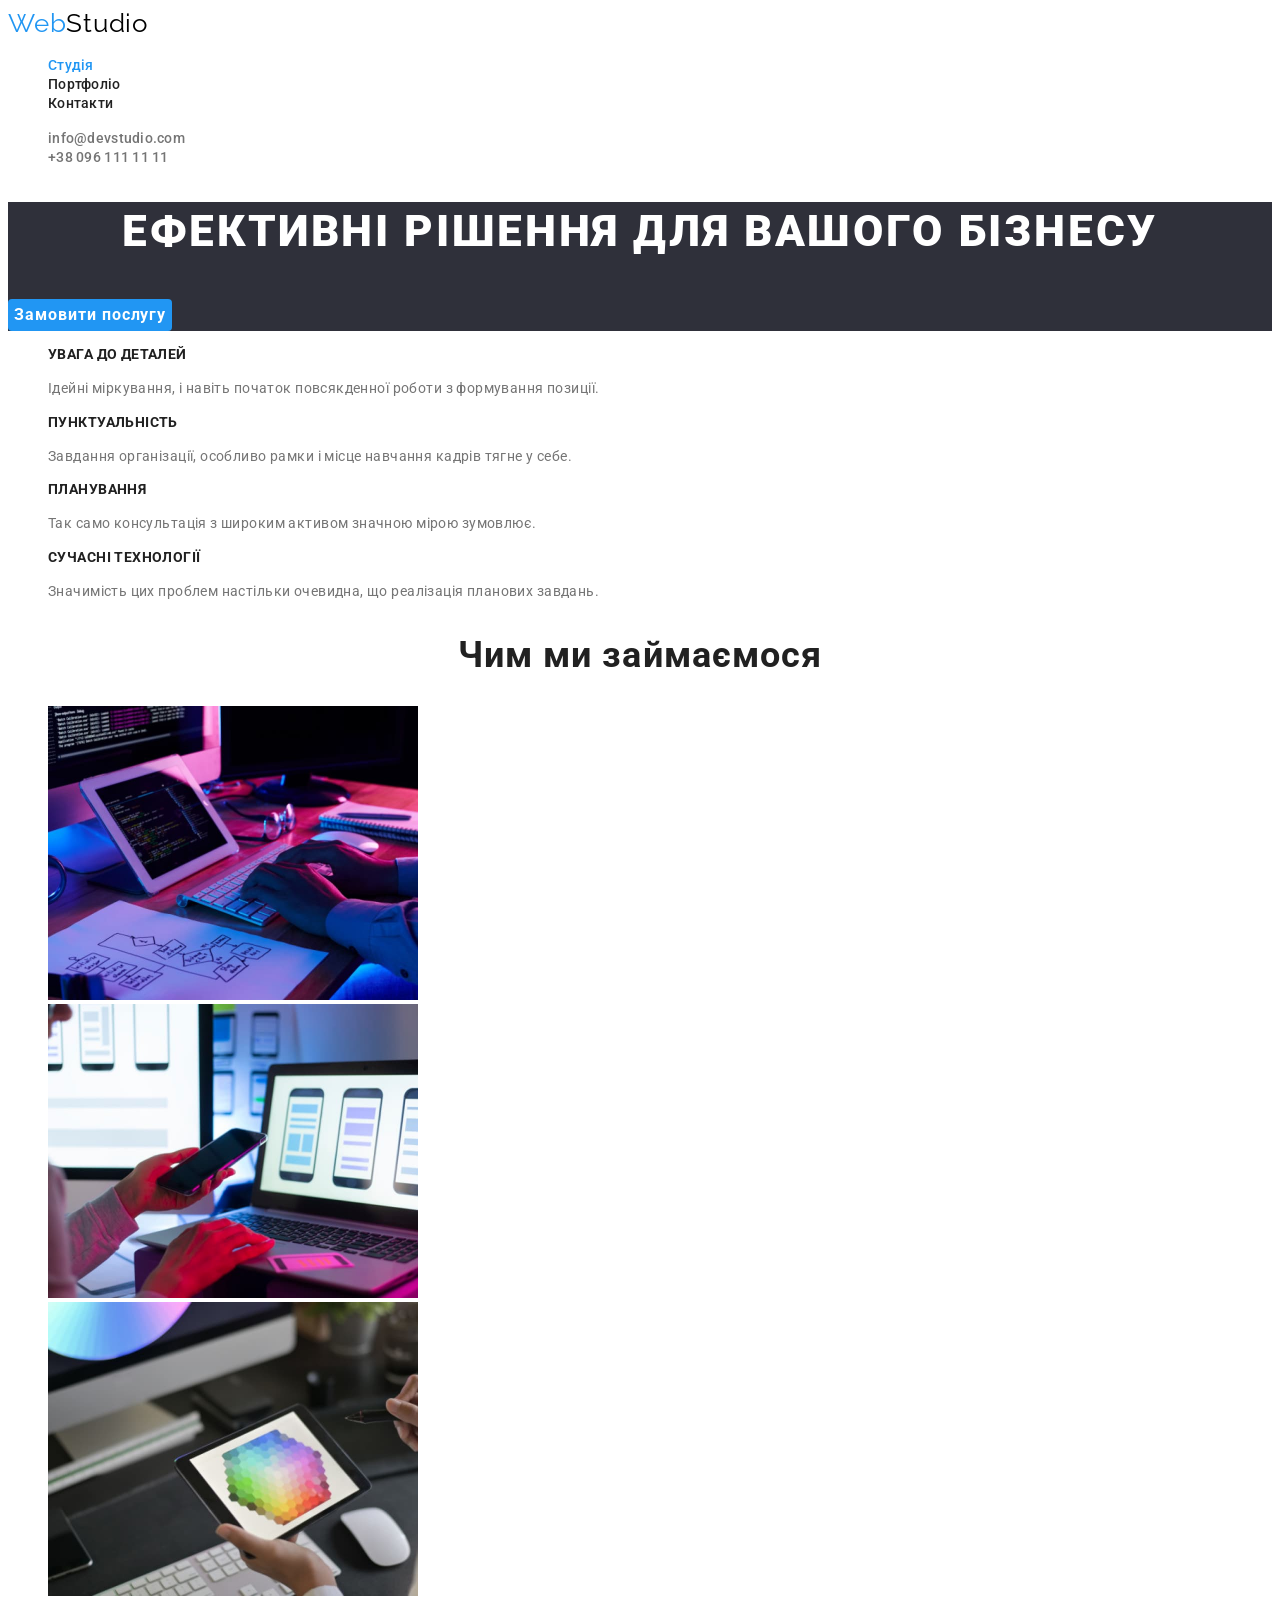
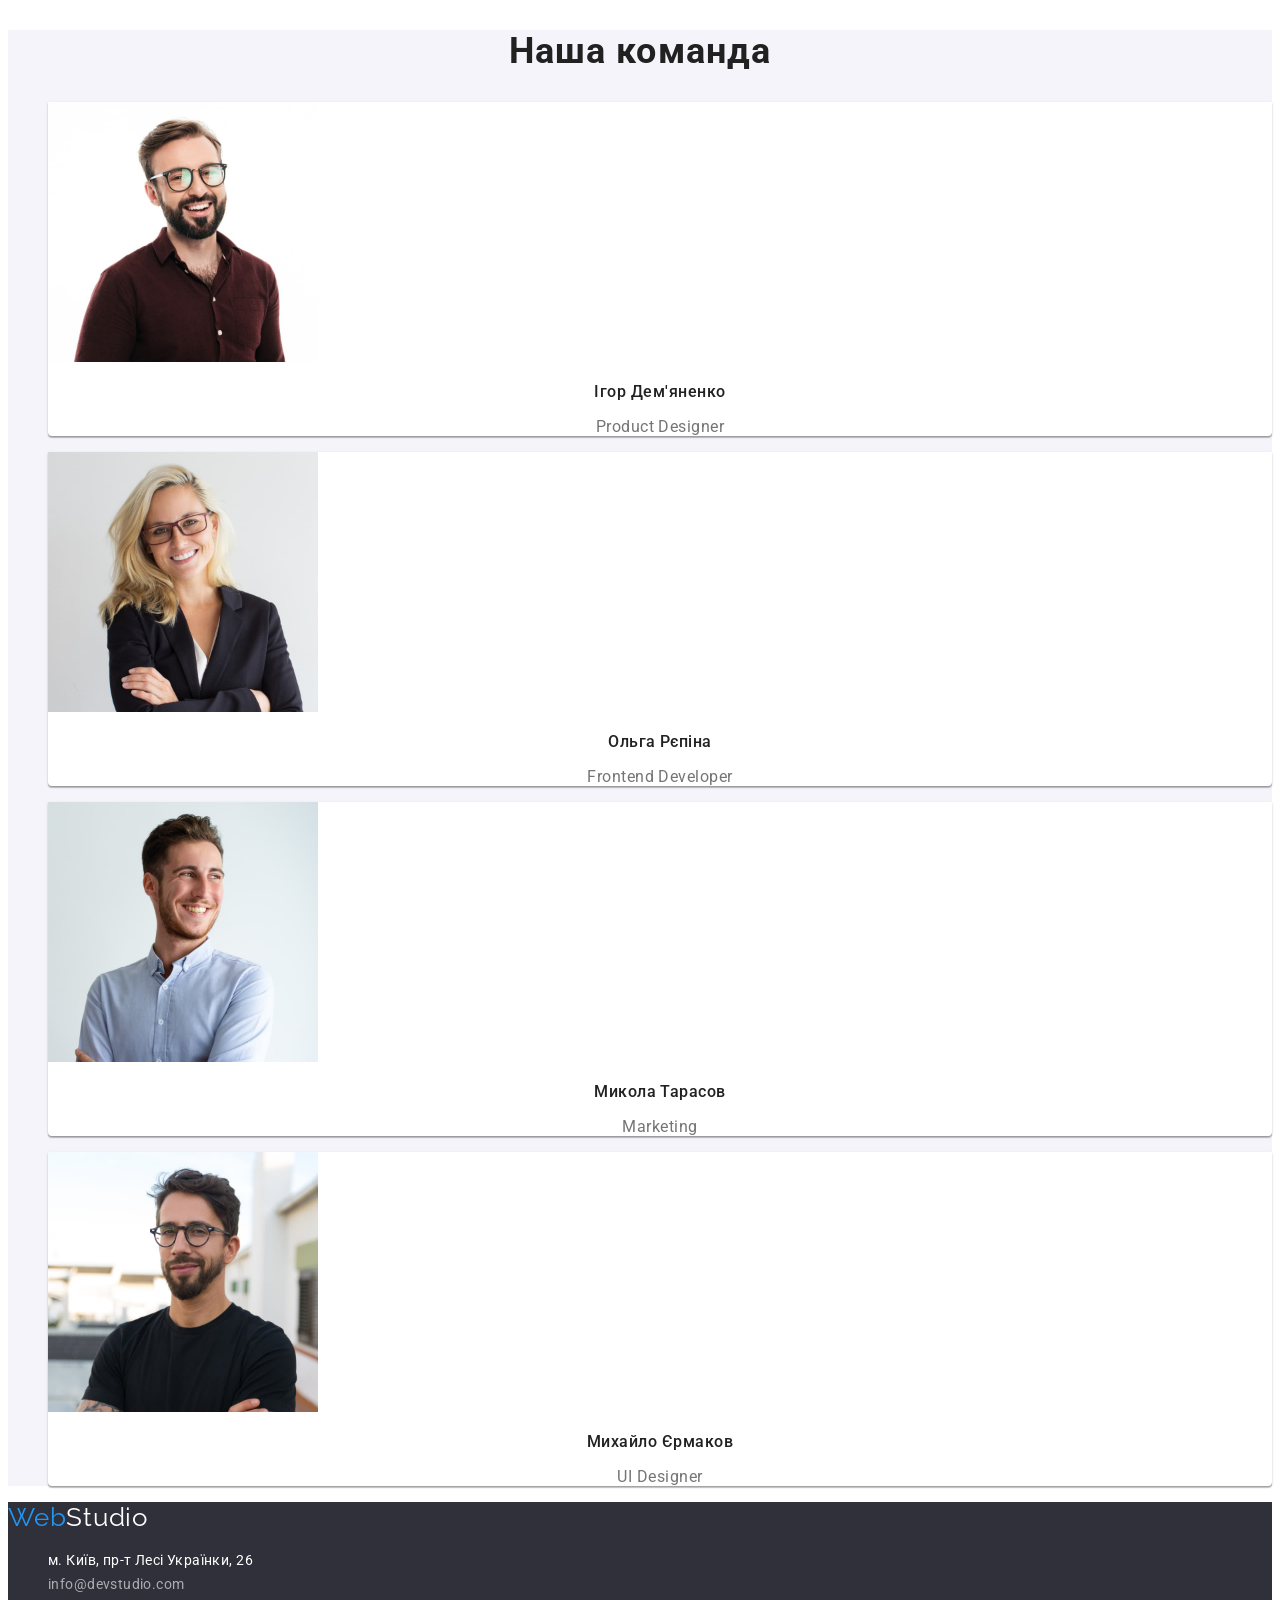
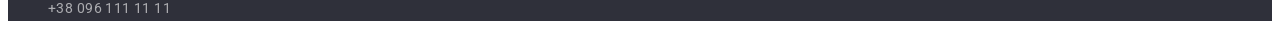
==== index.html @ 93dd028e "did homework #2" ====
<!DOCTYPE html>
<html lang="uk">
    
<head>
    <meta charset="UTF-8">
    <meta http-equiv="X-UA-Compatible" content="IE=edge">
    <meta name="viewport" content="width=device-width, initial-scale=1.0">
    <title>Домашнє завдання #2</title>
    <link href="https://fonts.googleapis.com/css2?family=Raleway:wght@700&family=Roboto:wght@400;500;700;900&display=swap" rel="stylesheet">
    <link rel="stylesheet" href="./css/styles.css">
</head>

<body>
    <header class="header">
        <nav>
            <a href="./index.html" class="logo"><span class="logo-part">Web</span>Studio</a>
            <ul class="site-nav list">
                <li><a href="./index.html" class="link current">Студія</a></li>
                <li><a href="./portfolio.html" class="link">Портфоліо</a></li>
                <li><a href="#" class="link">Контакти</a></li>
            </ul>
        </nav>
        <ul class="header-contacts list">
            <li><a href="mailto:info@devstudio.com" class="link">info@devstudio.com</a></li>
            <li><a href="tel:+380961111111" class="link">+38 096 111 11 11</a></li>
        </ul>
        
    </header>
    <main>
        <section class="hero">
            <h1 class="hero-title">Ефективні рішення для вашого бізнесу</h1>
            <button type="button" class="button">Замовити послугу</button>
        </section>

        <section class="section advantages-block">
            <h2 class="section-title visually-hidden">Наші переваги</h2>
            <ul class="list">
                <li>
                    <h3 class="title">Увага до деталей</h3>
                    <p class="text">Ідейні міркування, і навіть початок повсякденної роботи з формування позиції.</p>
                </li>
                <li>
                    <h3 class="title">Пунктуальність</h3>
                    <p class="text">Завдання організації, особливо рамки і місце навчання кадрів тягне у себе.</p>
                </li>
                <li>
                    <h3 class="title">Планування</h3>
                    <p class="text">Так само консультація з широким активом значною мірою зумовлює.</p>
                </li>
                <li>
                    <h3 class="title">Сучасні технології</h3>
                    <p class="text">Значимість цих проблем настільки очевидна, що реалізація планових завдань.</p>
                </li>
            </ul>
        </section>

        <section class="section work-examples">
            <h2 class="section-title">Чим ми займаємося</h2>
            <ul class="list">
                <li>
                <img src="./images/image1.jpg" alt="Програміст працює за своїм робочим столом" width="370">
                </li>
                <li>
                    <img src="./images/image2.jpg" alt="Дизайнер мобільних додатків розробляє мобільний інтерфейс" width="370">
                </li>
                <li>
                    <img src="./images/image3.jpg" alt="Веб дизайнер працює з палітрою кольорів" width="370">
                </li>
            </ul>
        </section>

        <section class="section team-block">
            <h2 class="section-title">Наша команда</h2>
            <ul class="list">
                <li class="block">
                    <img src="./images/image4.jpg" alt="Усміхнений чоловік в окулярах" width="270">
                    <h3 class="title">Ігор Дем'яненко</h3>
                    <p class="text" lang="en">Product Designer</p>
                </li>
                <li class="block">
                    <img src="./images/image5.jpg" alt="Усміхнена жінка в окулярах" width="270">
                    <h3 class="title">Ольга Рєпіна</h3>
                    <p class="text" lang="en">Frontend Developer</p>
                </li>
                <li class="block">
                    <img src="./images/image6.jpg" alt="Усміхнений чоловік" width="270">
                    <h3 class="title">Микола Тарасов</h3>
                    <p class="text" lang="en">Marketing</p>
                </li>
                <li class="block">
                    <img src="./images/image7.jpg" alt="Усміхнений чоловік в окулярах" width="270">
                    <h3 class="title">Михайло Єрмаков</h3>
                    <p class="text" lang="en">UI Designer</p>
                </li>
            </ul>
        </section>
    </main>
    <footer class="footer">
        <a href="./index.html" class="logo"><span class="logo-part">Web</span>Studio</a>
        <address>
            <ul class="footer-contacts list">
                <li><a href="https://goo.gl/maps/CPtrU1FHBa2aNyZL9" target="_blank" rel="noopener noreferrer nofollow" class="link location">м. Київ, пр-т Лесі Українки, 26</a></li>
                <li><a href="mailto:info@devstudio.com" class="link">info@devstudio.com</a></li>
                <li><a href="tel:+380961111111" class="link">+38 096 111 11 11</a></li>
            </ul>
        </address>
    </footer>
</body>
</html>
---- css/styles.css ----
/* 
font-family: 'Raleway', sans-serif;
font-family: 'Roboto', sans-serif;
*/


/* main section */

:root {
    --primary-txt-color: #757575;
    --secondary-txt-color: #212121;
    --tertiary-txt-color: #FFFFFF;
    --special-txt-color: rgba(255, 255, 255, 0.6);
    --accent-color: #2196F3;
    --logo-color: #000000;
    --primary-bkgd-color: #FFFFFF;
    --secondary-bkgd-color: #2F303A;
    --tertiary-bkgd-color: #F5F4FA;
}

body {
    color: var(--primary-txt-color);
    background-color: var(--primary-bkgd-color);
    font-family: 'Roboto', sans-serif;
}

.footer {
    background-color: #2F303A;
}

.list {
    list-style: none;
}

.visually-hidden {
    position: absolute;
    white-space: nowrap;
    width: 1px;
    height: 1px;
    overflow: hidden;
    border: 0;
    padding: 0;
    clip: rect(0 0 0 0);
    clip-path: inset(50%);
    margin: -1px;
}

/*
    В чем разница если я просто бы сделал так?

    .visually-hidden {
        display: none;
    } 
*/

/* index.html body */

.hero {
    background-color: var(--secondary-bkgd-color);
}

.hero-title {
    color: var(--tertiary-txt-color);
    font-weight: 900;
    font-size: 44px;
    line-height: 1.36;
    text-align: center;
    letter-spacing: 0.06em;
    text-transform: uppercase;
}

.hero .button {
    color: var(--tertiary-txt-color);
    background-color: var(--accent-color);
    border-color: var(--accent-color);
    font-weight: 700;
    font-size: 16px;
    line-height: 1.87;
    letter-spacing: 0.06em;
    text-align: center;
}

.section-title {
    color: var(--secondary-txt-color);
    font-weight: 700;
    font-size: 36px;
    line-height: 1.17;
    text-align: center;
    letter-spacing: 0.03em;

}

.advantages-block .title {
    color: var(--secondary-txt-color);
    font-weight: 700;
    font-size: 14px;
    line-height: 1.14;
    letter-spacing: 0.03em;
    text-transform: uppercase;
}

.advantages-block .text {
    font-size: 14px;
    line-height: 1.71;
    letter-spacing: 0.03em;
}

.team-block {
    background-color: var(--tertiary-bkgd-color);
}

.team-block .block {
    background-color: var(--primary-bkgd-color);
    box-shadow: 0px 1px 3px rgba(0, 0, 0, 0.12), 0px 1px 1px rgba(0, 0, 0, 0.14), 0px 2px 1px rgba(0, 0, 0, 0.2);
    border-radius: 0px 0px 4px 4px;
}

.team-block .title {
    color: var(--secondary-txt-color);
    font-weight: 500;
    font-size: 16px;
    line-height: 1.19;
    text-align: center;
    letter-spacing: 0.03em;
}

.team-block .text {
    font-size: 16px;
    line-height: 1.19;
    text-align: center;
    letter-spacing: 0.03em;
}

/* portfolio.html body */

.filter .button {
    font-weight: 500;
    font-size: 16px;
    line-height: 1.6;
    text-align: center;
    letter-spacing: 0.03em;
}

.portfolio .block {
    border: 1px solid #EEEEEE;
}

.projects-list .title {
    color: var(--secondary-txt-color);
    font-weight: 700;
    font-size: 18px;
    line-height: 2;
    letter-spacing: 0.06em;
}

.projects-list .text {
    font-size: 16px;
    line-height: 1.87;
    letter-spacing: 0.03em;
}

/* links */

.link {
    color: var(--secondary-txt-color);
    text-decoration: none;
}

.header .link {
    font-weight: 500;
    font-size: 14px;
    line-height: 1.14;
    letter-spacing: 0.02em;
}

.header-contacts .link {
    color: var(--primary-txt-color);
}

.footer-contacts .link {
    color: var(--special-txt-color);
    font-size: 14px;
    line-height: 1.71;
    letter-spacing: 0.03em;
    font-style: normal;
}

.link.location {
    color: var(--tertiary-txt-color);
}

.link:hover,
.link:focus,
.link.current {
    color: var(--accent-color);
}

/* logo */

.logo {
    font-family: 'Raleway', sans-serif;
    text-decoration: none;
    font-size: 26px;
    line-height: 1.19;
    letter-spacing: 0.03em;
}

.header .logo {
    color: var(--logo-color);
}

.footer .logo {
    color: var(--tertiary-txt-color);
}

.logo-part {
    color: var(--accent-color);
}

/* buttons */

.button {
    font-family: 'Roboto', sans-serif;
    color: var(--secondary-txt-color);
    background-color: var(--tertiary-bkgd-color);
    border-color: var(--tertiary-bkgd-color);
    border-style: none;
    cursor: pointer;
    border-radius: 4px;
}

.button:hover, 
.button:focus, 
.button.current {
    color: var(--tertiary-txt-color);
    background-color: var(--accent-color);
    border-color: var(--accent-color);
}
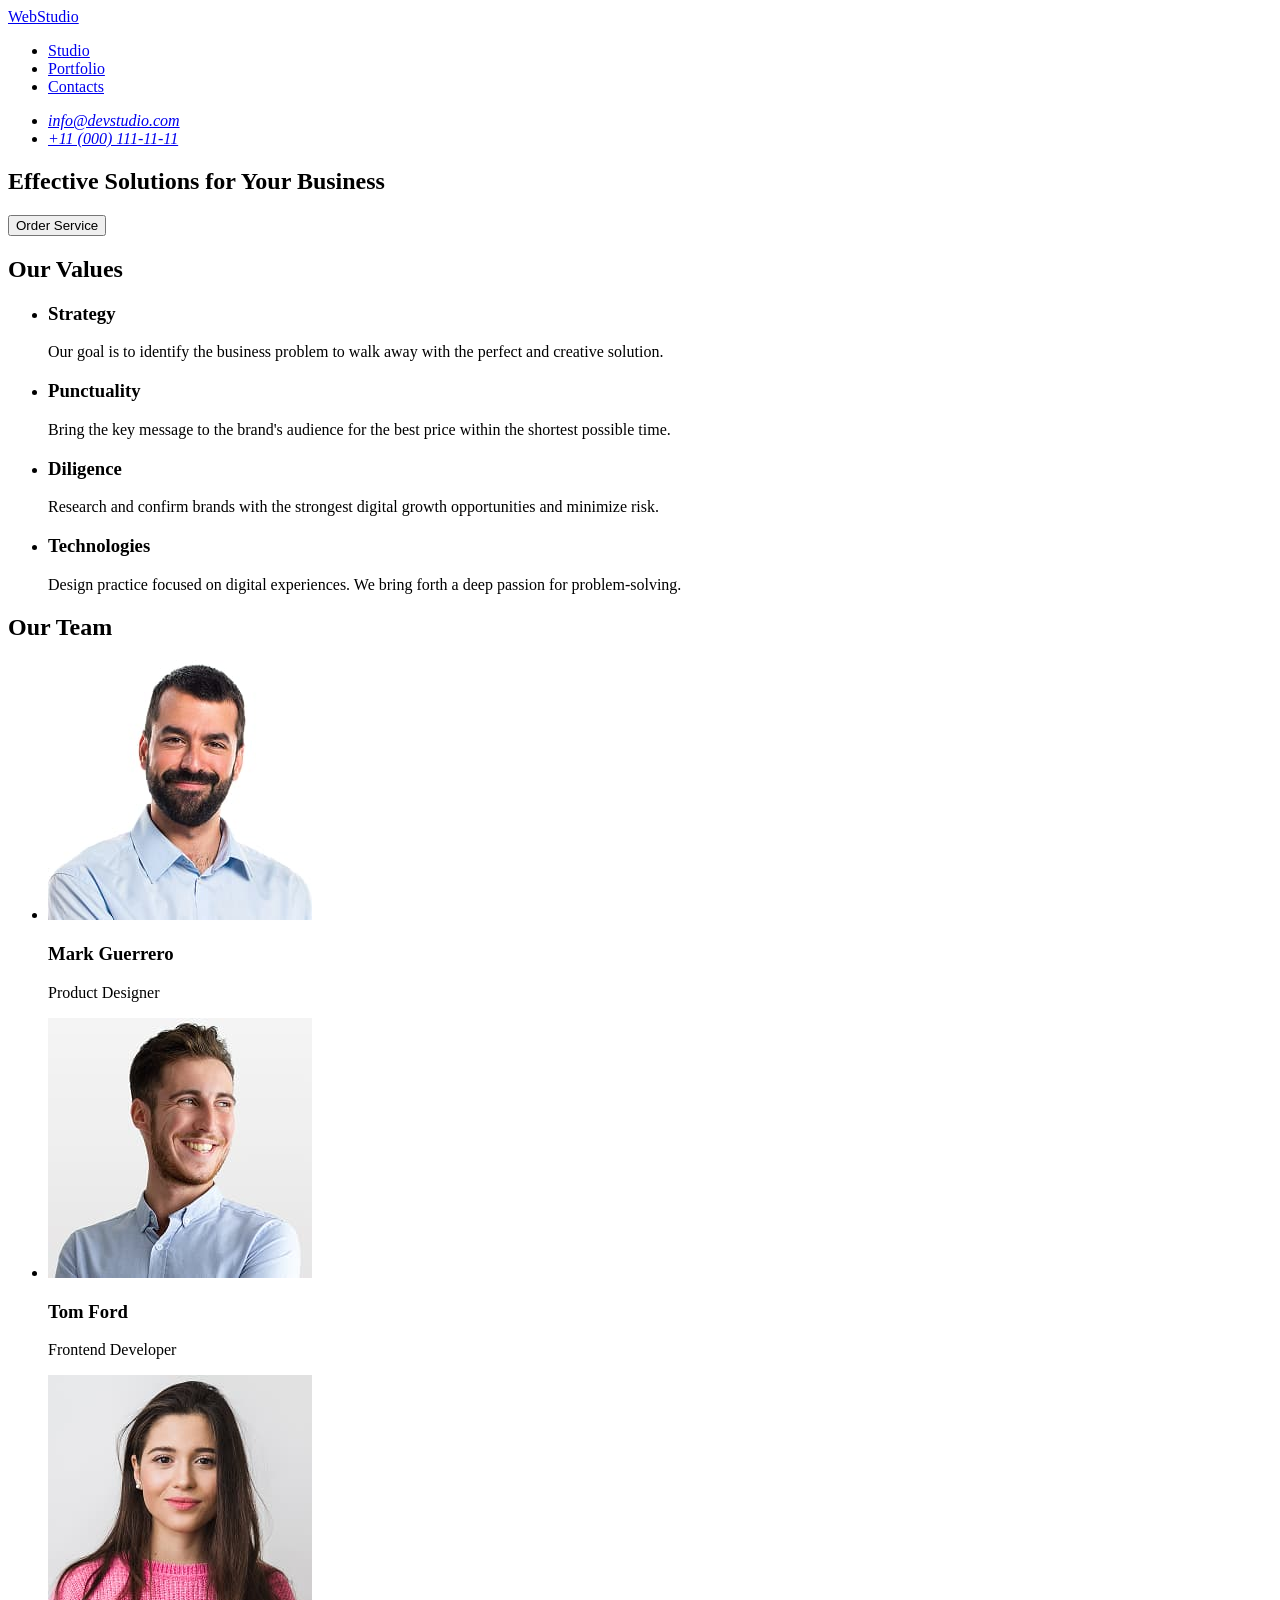
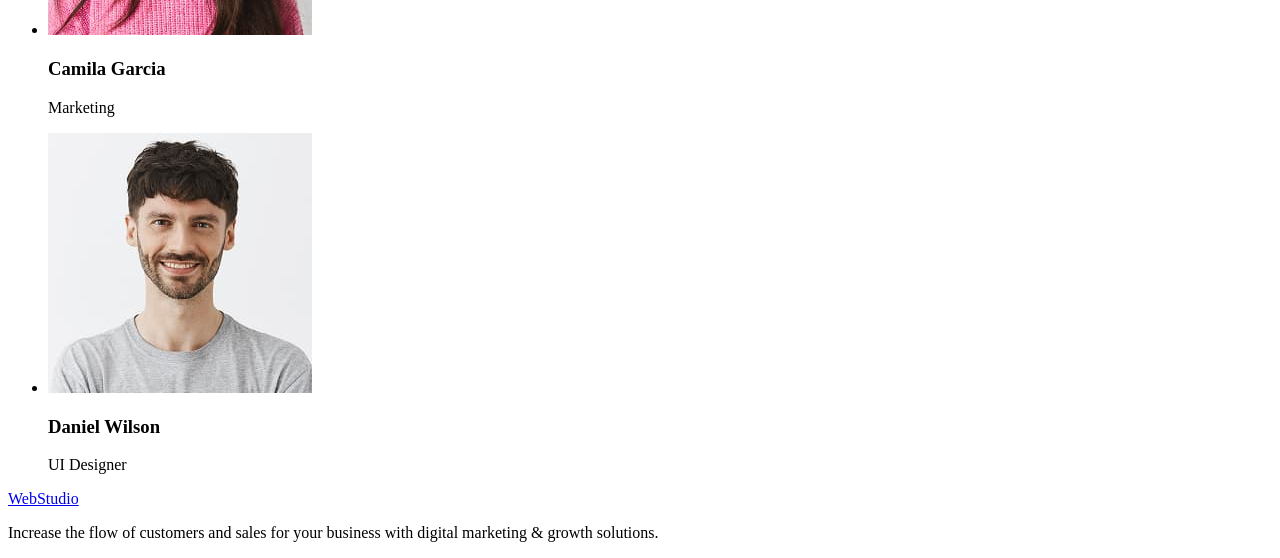
==== commit 6749a145: "clone hw-01" ====
--- a/index.html
+++ b/index.html
@@ -1,109 +1,93 @@
 <!DOCTYPE html>
-<html lang="uk">
-    
+<html lang="en">
 <head>
     <meta charset="UTF-8">
-    <meta http-equiv="X-UA-Compatible" content="IE=edge">
     <meta name="viewport" content="width=device-width, initial-scale=1.0">
-    <title>Домашнє завдання #2</title>
-    <link href="https://fonts.googleapis.com/css2?family=Raleway:wght@700&family=Roboto:wght@400;500;700;900&display=swap" rel="stylesheet">
-    <link rel="stylesheet" href="./css/styles.css">
+    <title>Homework #1</title>
 </head>
+<body>
 
-<body>
-    <header class="header">
+    <header>
         <nav>
-            <a href="./index.html" class="logo"><span class="logo-part">Web</span>Studio</a>
-            <ul class="site-nav list">
-                <li><a href="./index.html" class="link current">Студія</a></li>
-                <li><a href="./portfolio.html" class="link">Портфоліо</a></li>
-                <li><a href="#" class="link">Контакти</a></li>
+            <a href="./index.html">WebStudio</a>
+            <ul>
+                <li><a href="./index.html">Studio</a></li>
+                <li><a href="#">Portfolio</a></li>
+                <li><a href="#">Contacts</a></li>
             </ul>
         </nav>
-        <ul class="header-contacts list">
-            <li><a href="mailto:info@devstudio.com" class="link">info@devstudio.com</a></li>
-            <li><a href="tel:+380961111111" class="link">+38 096 111 11 11</a></li>
-        </ul>
-        
+        <address>
+            <ul>
+                <li><a href="mailto:info@devstudio.com">info@devstudio.com</a></li>
+                <li><a href="tel:+110001111111">+11 (000) 111-11-11</a></li>
+            </ul>
+        </address>
     </header>
+
+
     <main>
-        <section class="hero">
-            <h1 class="hero-title">Ефективні рішення для вашого бізнесу</h1>
-            <button type="button" class="button">Замовити послугу</button>
+
+        <section>
+            <h1>Effective Solutions for Your Business</h1>
+            <button type="button">Order Service</button>
         </section>
 
-        <section class="section advantages-block">
-            <h2 class="section-title visually-hidden">Наші переваги</h2>
-            <ul class="list">
+        <section>
+            <!-- will be hidden later -->
+            <h2>Our Values</h2>
+            <ul>
                 <li>
-                    <h3 class="title">Увага до деталей</h3>
-                    <p class="text">Ідейні міркування, і навіть початок повсякденної роботи з формування позиції.</p>
+                    <h3>Strategy</h3>
+                    <p>Our goal is to identify the business problem to walk away with the perfect and creative solution.</p>
                 </li>
                 <li>
-                    <h3 class="title">Пунктуальність</h3>
-                    <p class="text">Завдання організації, особливо рамки і місце навчання кадрів тягне у себе.</p>
+                    <h3>Punctuality</h3>
+                    <p>Bring the key message to the brand's audience for the best price within the shortest possible time.</p>
                 </li>
                 <li>
-                    <h3 class="title">Планування</h3>
-                    <p class="text">Так само консультація з широким активом значною мірою зумовлює.</p>
+                    <h3>Diligence</h3>
+                    <p>Research and confirm brands with the strongest digital growth opportunities and minimize risk.</p>
                 </li>
                 <li>
-                    <h3 class="title">Сучасні технології</h3>
-                    <p class="text">Значимість цих проблем настільки очевидна, що реалізація планових завдань.</p>
+                    <h3>Technologies</h3>
+                    <p>Design practice focused on digital experiences. We bring forth a deep passion for problem-solving.</p>
                 </li>
             </ul>
         </section>
 
-        <section class="section work-examples">
-            <h2 class="section-title">Чим ми займаємося</h2>
-            <ul class="list">
+        <section>
+            <h2>Our Team</h2>
+            <ul>
                 <li>
-                <img src="./images/image1.jpg" alt="Програміст працює за своїм робочим столом" width="370">
+                    <img src="./images/mark-guerrero.jpg" alt="Mark Guerrero, Product Designer of the team" width="264">
+                    <h3>Mark Guerrero</h3>
+                    <p>Product Designer</p>
                 </li>
                 <li>
-                    <img src="./images/image2.jpg" alt="Дизайнер мобільних додатків розробляє мобільний інтерфейс" width="370">
+                    <img src="./images/tom-ford.jpg" alt="Tom Ford, Frontend Developer, smiling" width="264">
+                    <h3>Tom Ford</h3>
+                    <p>Frontend Developer</p>
                 </li>
                 <li>
-                    <img src="./images/image3.jpg" alt="Веб дизайнер працює з палітрою кольорів" width="370">
+                    <img src="./images/camila-garcia.jpg" alt="Camila Garcia, Marketing Specialist, wearing a pink sweater" width="264">
+                    <h3>Camila Garcia</h3>
+                    <p>Marketing</p>
+                </li>
+                <li>
+                    <img src="./images/daniel-wilson.jpg" alt="Daniel Wilson, UI Designer, with short hair and a beard" width="264">
+                    <h3>Daniel Wilson</h3>
+                    <p>UI Designer</p>
                 </li>
             </ul>
         </section>
 
-        <section class="section team-block">
-            <h2 class="section-title">Наша команда</h2>
-            <ul class="list">
-                <li class="block">
-                    <img src="./images/image4.jpg" alt="Усміхнений чоловік в окулярах" width="270">
-                    <h3 class="title">Ігор Дем'яненко</h3>
-                    <p class="text" lang="en">Product Designer</p>
-                </li>
-                <li class="block">
-                    <img src="./images/image5.jpg" alt="Усміхнена жінка в окулярах" width="270">
-                    <h3 class="title">Ольга Рєпіна</h3>
-                    <p class="text" lang="en">Frontend Developer</p>
-                </li>
-                <li class="block">
-                    <img src="./images/image6.jpg" alt="Усміхнений чоловік" width="270">
-                    <h3 class="title">Микола Тарасов</h3>
-                    <p class="text" lang="en">Marketing</p>
-                </li>
-                <li class="block">
-                    <img src="./images/image7.jpg" alt="Усміхнений чоловік в окулярах" width="270">
-                    <h3 class="title">Михайло Єрмаков</h3>
-                    <p class="text" lang="en">UI Designer</p>
-                </li>
-            </ul>
-        </section>
     </main>
-    <footer class="footer">
-        <a href="./index.html" class="logo"><span class="logo-part">Web</span>Studio</a>
-        <address>
-            <ul class="footer-contacts list">
-                <li><a href="https://goo.gl/maps/CPtrU1FHBa2aNyZL9" target="_blank" rel="noopener noreferrer nofollow" class="link location">м. Київ, пр-т Лесі Українки, 26</a></li>
-                <li><a href="mailto:info@devstudio.com" class="link">info@devstudio.com</a></li>
-                <li><a href="tel:+380961111111" class="link">+38 096 111 11 11</a></li>
-            </ul>
-        </address>
+
+
+    <footer>
+        <a href="./index.html">WebStudio</a>
+        <p>Increase the flow of customers and sales for your business with digital marketing & growth solutions.</p>
     </footer>
+
 </body>
 </html>
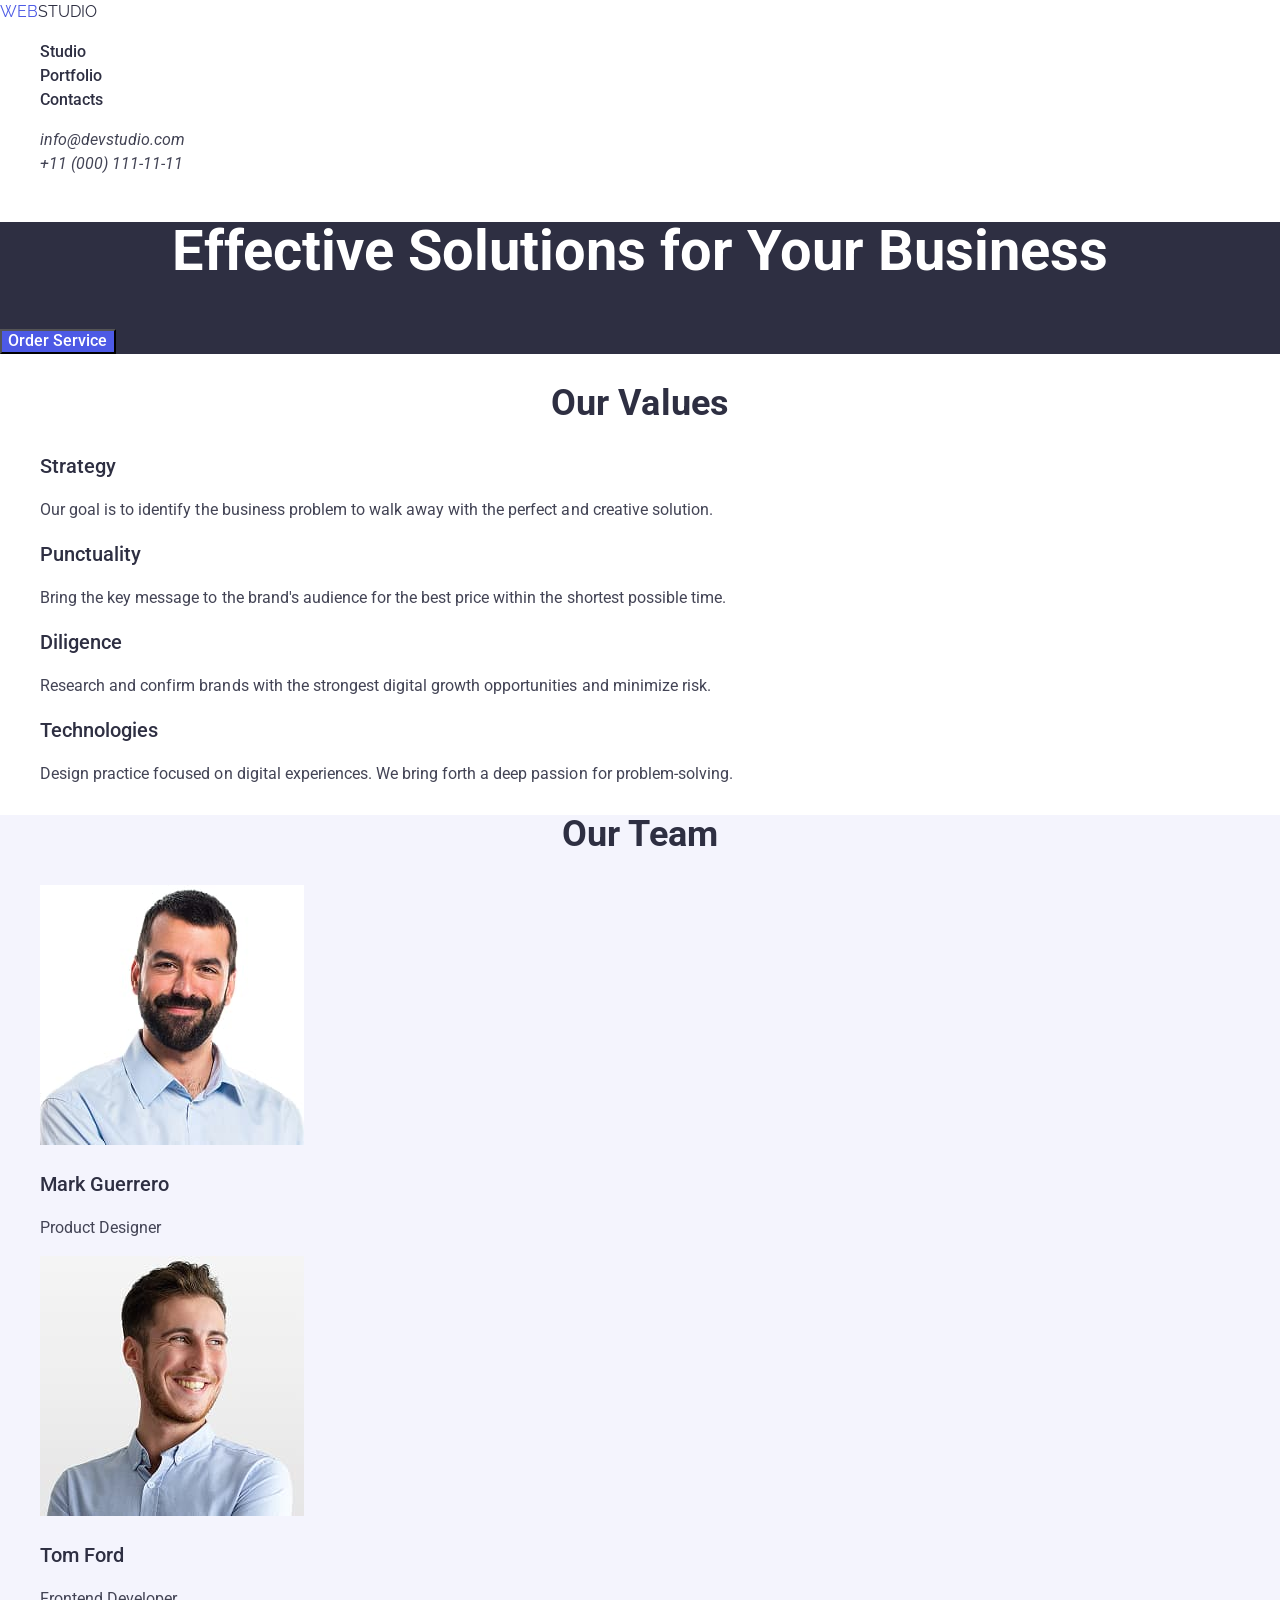
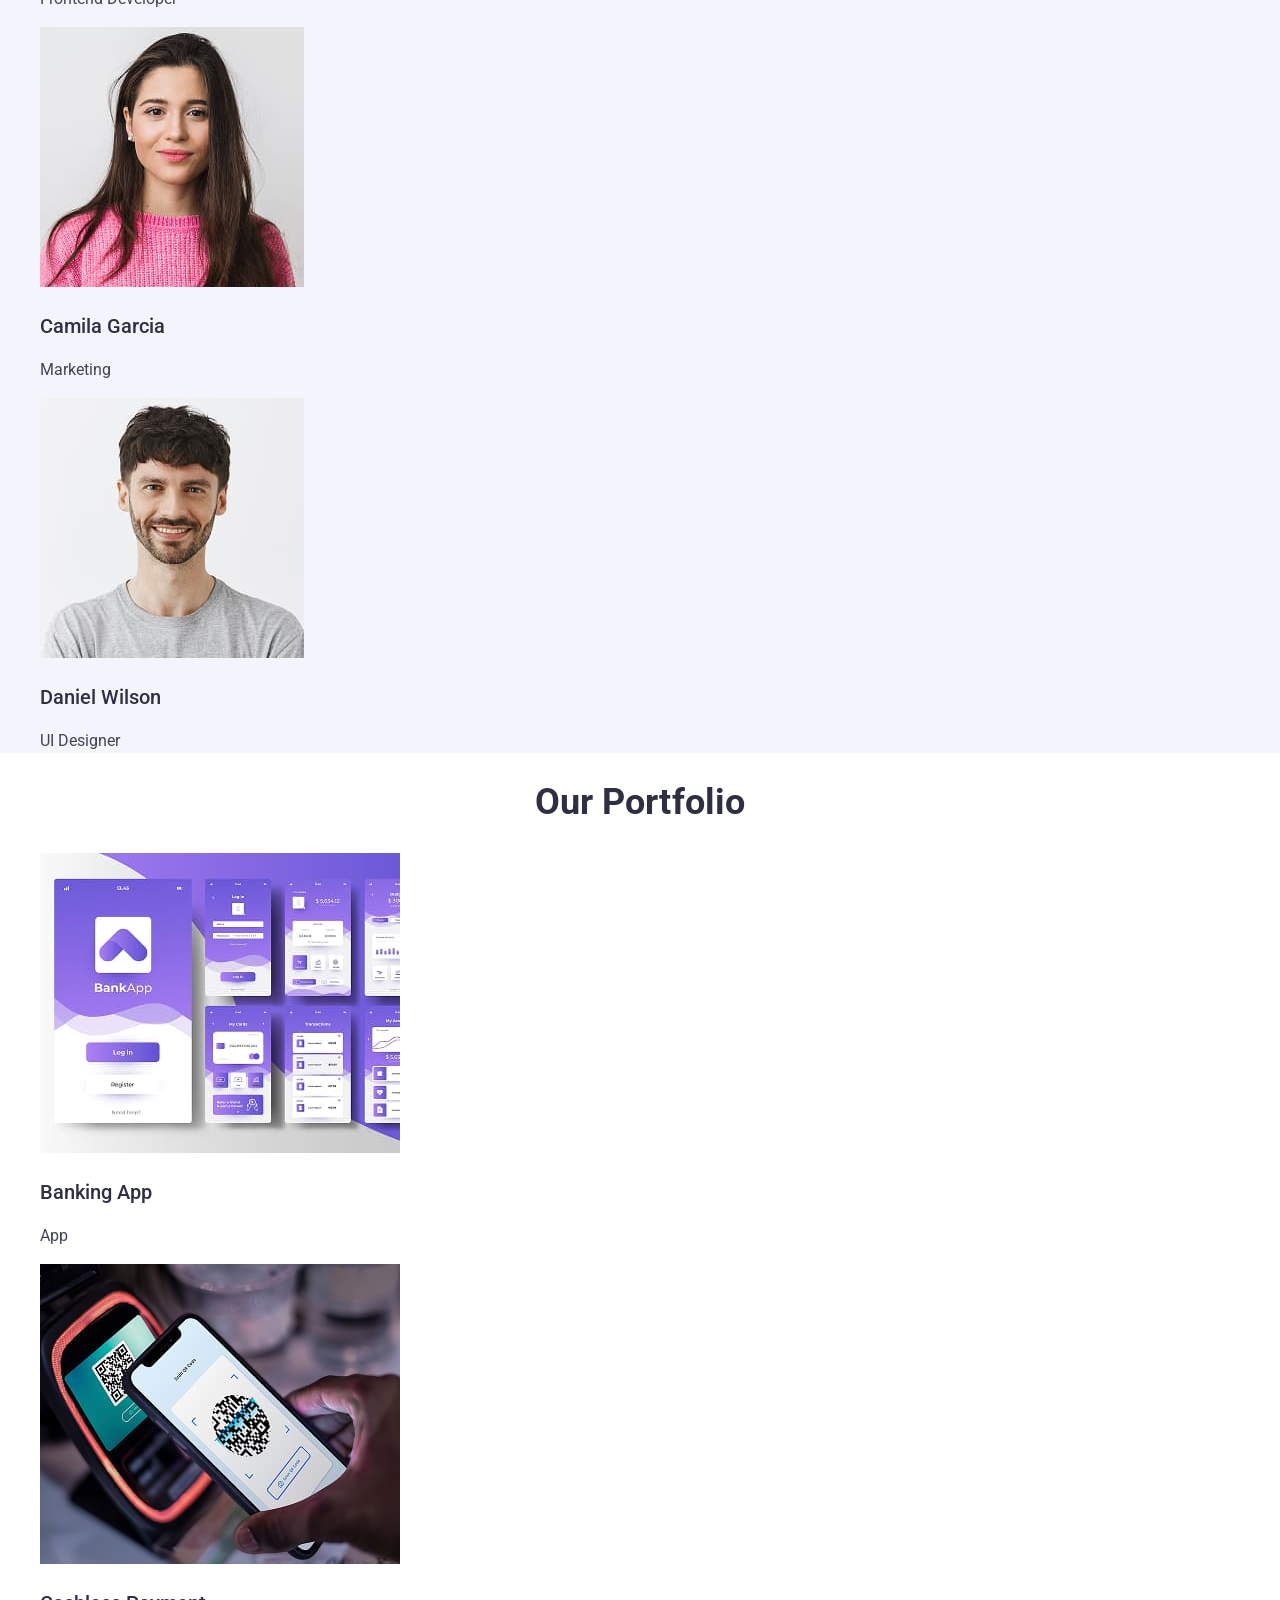
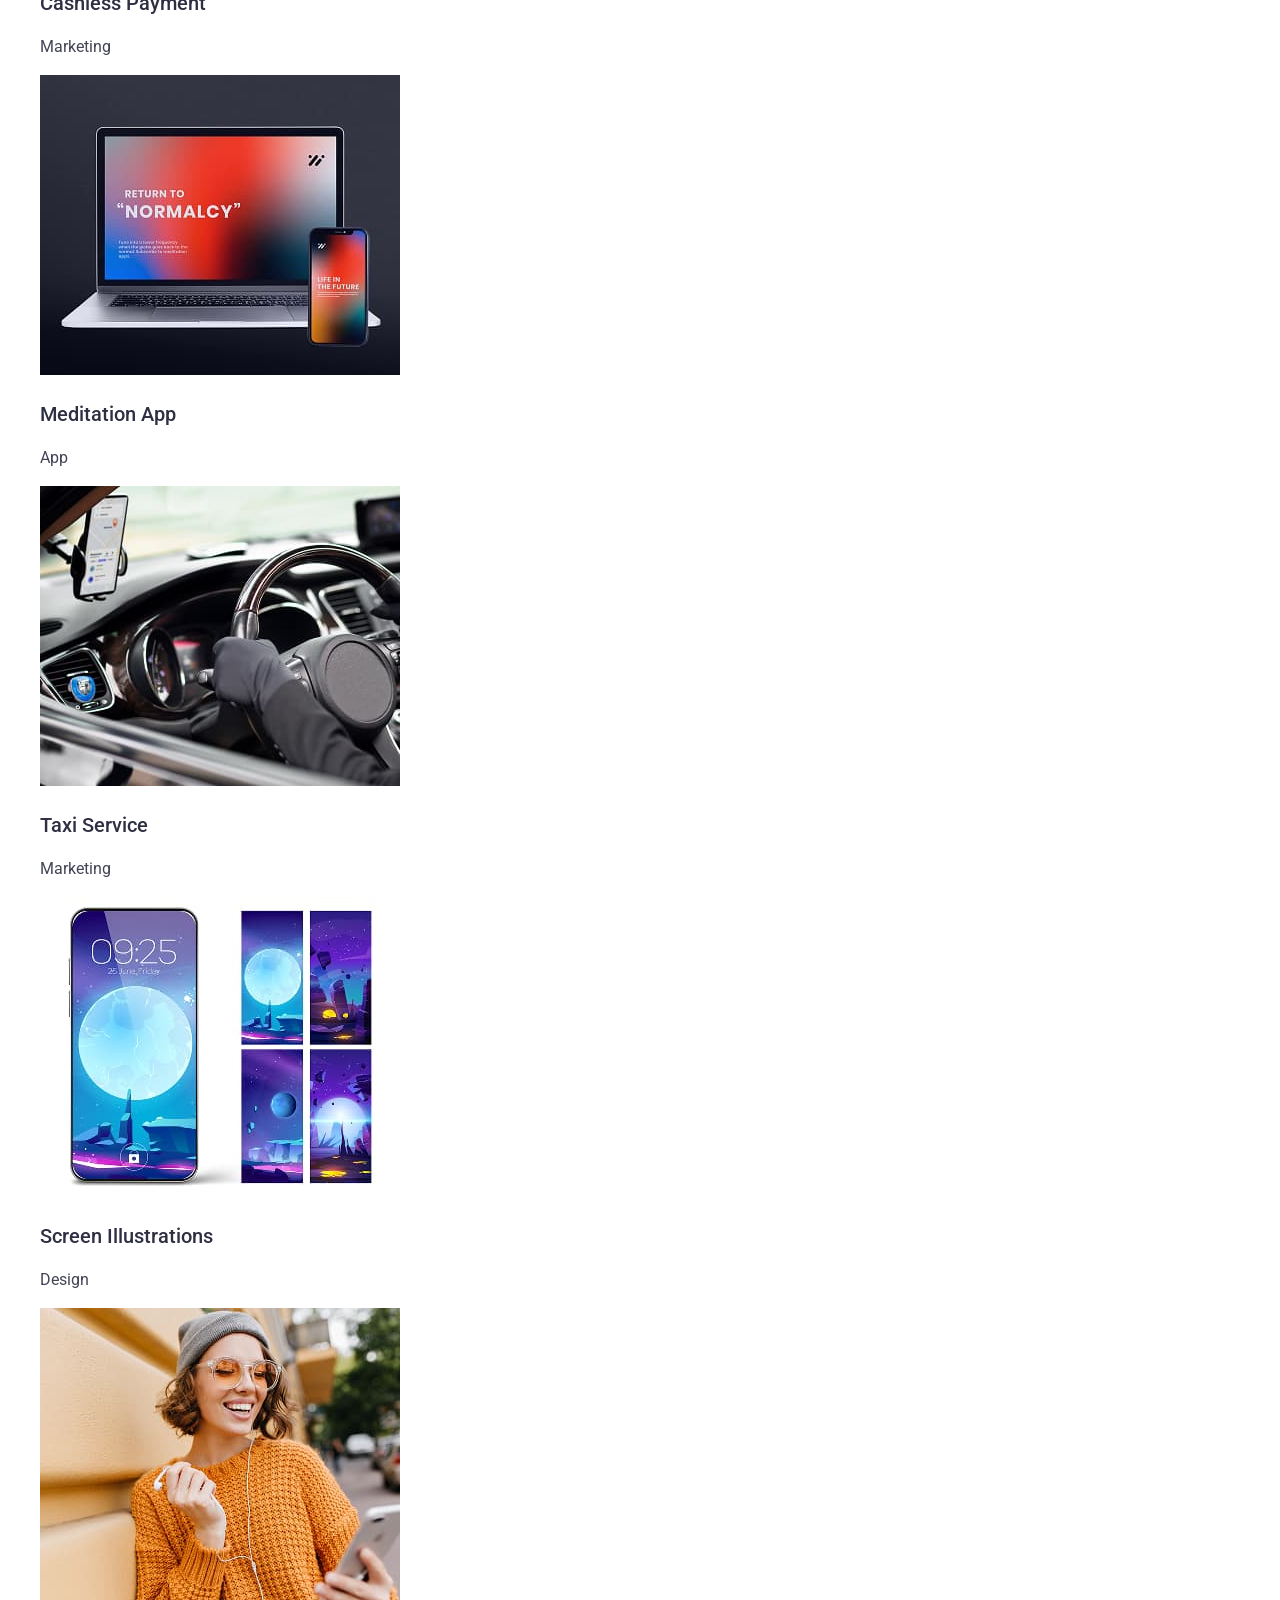
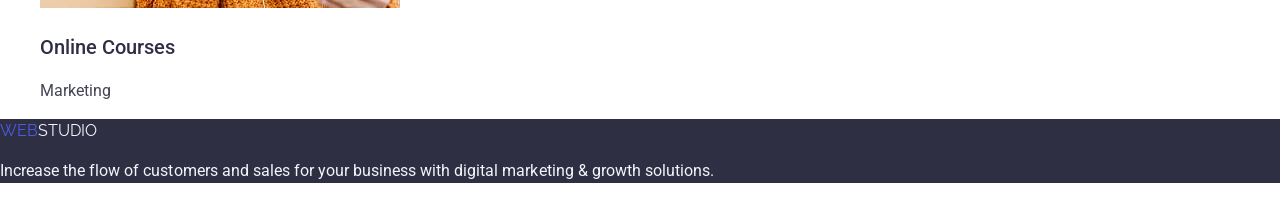
==== commit 90f0fda1: "hw-02" ====
--- a/index.html
+++ b/index.html
@@ -3,21 +3,26 @@
 <head>
     <meta charset="UTF-8">
     <meta name="viewport" content="width=device-width, initial-scale=1.0">
+    <link rel="preconnect" href="https://fonts.googleapis.com">
+    <link rel="preconnect" href="https://fonts.gstatic.com" crossorigin>
+    <link href="https://fonts.googleapis.com/css2?family=Raleway:wght@700&family=Roboto:wght@100..900&display=swap" rel="stylesheet">
+    <link rel="stylesheet" href="https://cdnjs.cloudflare.com/ajax/libs/modern-normalize/1.1.0/modern-normalize.min.css">
+    <link rel="stylesheet" href="./css/styles.css">
     <title>Homework #1</title>
 </head>
 <body>
 
-    <header>
-        <nav>
-            <a href="./index.html">WebStudio</a>
-            <ul>
+    <header class="header">
+        <nav class="header-nav">
+            <a href="./index.html" class="logo"><span class="logo-span">Web</span>Studio</a>
+            <ul class="list">
                 <li><a href="./index.html">Studio</a></li>
                 <li><a href="#">Portfolio</a></li>
                 <li><a href="#">Contacts</a></li>
             </ul>
         </nav>
-        <address>
-            <ul>
+        <address class="header-address">
+            <ul class="list">
                 <li><a href="mailto:info@devstudio.com">info@devstudio.com</a></li>
                 <li><a href="tel:+110001111111">+11 (000) 111-11-11</a></li>
             </ul>
@@ -27,56 +32,92 @@
 
     <main>
 
-        <section>
-            <h1>Effective Solutions for Your Business</h1>
-            <button type="button">Order Service</button>
+        <section class="order-section">
+            <h1 class="main-title">Effective Solutions for Your Business</h1>
+            <button type="button" class="button">Order Service</button>
         </section>
 
-        <section>
+        <section class="values-section">
             <!-- will be hidden later -->
-            <h2>Our Values</h2>
+            <h2 class="section-title">Our Values</h2>
             <ul>
                 <li>
-                    <h3>Strategy</h3>
+                    <h3 class="sub-title">Strategy</h3>
                     <p>Our goal is to identify the business problem to walk away with the perfect and creative solution.</p>
                 </li>
                 <li>
-                    <h3>Punctuality</h3>
+                    <h3 class="sub-title">Punctuality</h3>
                     <p>Bring the key message to the brand's audience for the best price within the shortest possible time.</p>
                 </li>
                 <li>
-                    <h3>Diligence</h3>
+                    <h3 class="sub-title">Diligence</h3>
                     <p>Research and confirm brands with the strongest digital growth opportunities and minimize risk.</p>
                 </li>
                 <li>
-                    <h3>Technologies</h3>
+                    <h3 class="sub-title">Technologies</h3>
                     <p>Design practice focused on digital experiences. We bring forth a deep passion for problem-solving.</p>
                 </li>
             </ul>
         </section>
 
-        <section>
-            <h2>Our Team</h2>
+        <section class="team-section">
+            <h2 class="section-title">Our Team</h2>
             <ul>
                 <li>
                     <img src="./images/mark-guerrero.jpg" alt="Mark Guerrero, Product Designer of the team" width="264">
-                    <h3>Mark Guerrero</h3>
+                    <h3 class="sub-title">Mark Guerrero</h3>
                     <p>Product Designer</p>
                 </li>
                 <li>
                     <img src="./images/tom-ford.jpg" alt="Tom Ford, Frontend Developer, smiling" width="264">
-                    <h3>Tom Ford</h3>
+                    <h3 class="sub-title">Tom Ford</h3>
                     <p>Frontend Developer</p>
                 </li>
                 <li>
                     <img src="./images/camila-garcia.jpg" alt="Camila Garcia, Marketing Specialist, wearing a pink sweater" width="264">
-                    <h3>Camila Garcia</h3>
+                    <h3 class="sub-title">Camila Garcia</h3>
                     <p>Marketing</p>
                 </li>
                 <li>
                     <img src="./images/daniel-wilson.jpg" alt="Daniel Wilson, UI Designer, with short hair and a beard" width="264">
-                    <h3>Daniel Wilson</h3>
+                    <h3 class="sub-title">Daniel Wilson</h3>
                     <p>UI Designer</p>
+                </li>
+            </ul>
+        </section>
+
+        <section class="portfolio-section">
+            <h2 class="section-title">Our Portfolio</h2>
+            <ul>
+                <li>
+                    <img src="./images/banking-app.jpg" alt="Mobile banking app interface in purple tones" width="360">
+                    <h3 class="sub-title">Banking App</h3>
+                    <p>App</p>
+                </li>
+                <li>
+                    <img src="./images/cashless-payment.jpg" alt="Person making a payment using a QR code on a smartphone" width="360">
+                    <h3 class="sub-title">Cashless Payment</h3>
+                    <p>Marketing</p>
+                </li>
+                <li>
+                    <img src="./images/meditation-app.jpg" alt="Laptop and smartphone displaying a meditation app screen" width="360">
+                    <h3 class="sub-title">Meditation App</h3>
+                    <p>App</p>
+                </li>
+                <li>
+                    <img src="./images/taxi-service.jpg" alt="Gloved hand holding a car steering wheel with navigation on" width="360">
+                    <h3 class="sub-title">Taxi Service</h3>
+                    <p>Marketing</p>
+                </li>
+                <li>
+                    <img src="./images/screen-illustrations.jpg" alt="Futuristic moon-themed illustration on a smartphone screen" width="360">
+                    <h3 class="sub-title">Screen Illustrations</h3>
+                    <p>Design</p>
+                </li>
+                <li>
+                    <img src="./images/online-courses.jpg" alt="Smiling woman in glasses and a beanie listening to an online course outdoors" width="360">
+                    <h3 class="sub-title">Online Courses</h3>
+                    <p>Marketing</p>
                 </li>
             </ul>
         </section>
@@ -84,8 +125,8 @@
     </main>
 
 
-    <footer>
-        <a href="./index.html">WebStudio</a>
+    <footer class="footer">
+        <a href="./index.html" class="logo"><span class="logo-span">Web</span>Studio</a>
         <p>Increase the flow of customers and sales for your business with digital marketing & growth solutions.</p>
     </footer>
 
--- a/css/styles.css
+++ b/css/styles.css
@@ -0,0 +1,101 @@
+:root {
+    --primaryBrandColor: #4D5AE5;
+    --pressedStateColor: #404BBF;
+    --darkColor: #2E2F42;
+    --successColor: #31D0AA;
+    --textColor: #434455;
+    --subtleTextColor: #8E8F99;
+    --accentColor: #E7E9FC;
+    --lightColor: #F4F4FD;
+    --modalOverlayColor: #2E2F4266;
+    --heroBackgroundColor: #2E2F42B2;
+    --whiteBackgroundColor: #FFFFFF;
+    --modalBackgroundColor: #FCFCFC;
+}
+
+body {
+    font-family: "Roboto", sans-serif;
+    color: var(--textColor);
+    background-color: var(--whiteBackgroundColor);
+    font-size: 16px;
+    line-height: 1.5;
+    letter-spacing: 0.02px;
+}
+
+ul, ol {
+    list-style-type: none;
+}
+
+a {
+    color: inherit;
+    text-decoration: none;
+}
+
+.logo {
+    color: var(--darkColor);
+    font-family: "Raleway", sans-serif;
+    text-transform: uppercase;
+    letter-spacing: 0.03px;
+}
+
+.logo-span {
+    color: var(--primaryBrandColor);
+}
+
+.main-title {
+    color: var(--whiteBackgroundColor);
+    font-weight: 700;
+    font-size: 56px;
+    line-height: 1.07;
+    text-align: center;
+}
+
+.section-title {
+    color: var(--darkColor);
+    font-weight: 700;
+    font-size: 36px;
+    line-height: 1.11;
+    text-align: center;
+}
+
+.sub-title {
+    color: var(--darkColor);
+    font-weight: 500;
+    font-size: 20px;
+    line-height: 1.2;
+}
+
+.header-nav .list {
+    color: var(--darkColor);
+    font-weight: 500;
+}
+
+.order-section {
+    background-color: var(--darkColor);
+}
+
+.order-section .button {
+    color: var(--whiteBackgroundColor);
+    background-color: var(--primaryBrandColor);
+    font-weight: 500;
+    letter-spacing: 0.04px;
+    vertical-align: middle;
+}
+
+.order-section .button:hover, 
+.order-section .button:focus {
+    background-color: var(--pressedStateColor);
+}
+
+.team-section {
+    background-color: var(--lightColor);
+}
+
+.footer {
+    color: var(--lightColor);
+    background-color: var(--darkColor);
+}
+
+.footer .logo {
+    color: inherit;
+}
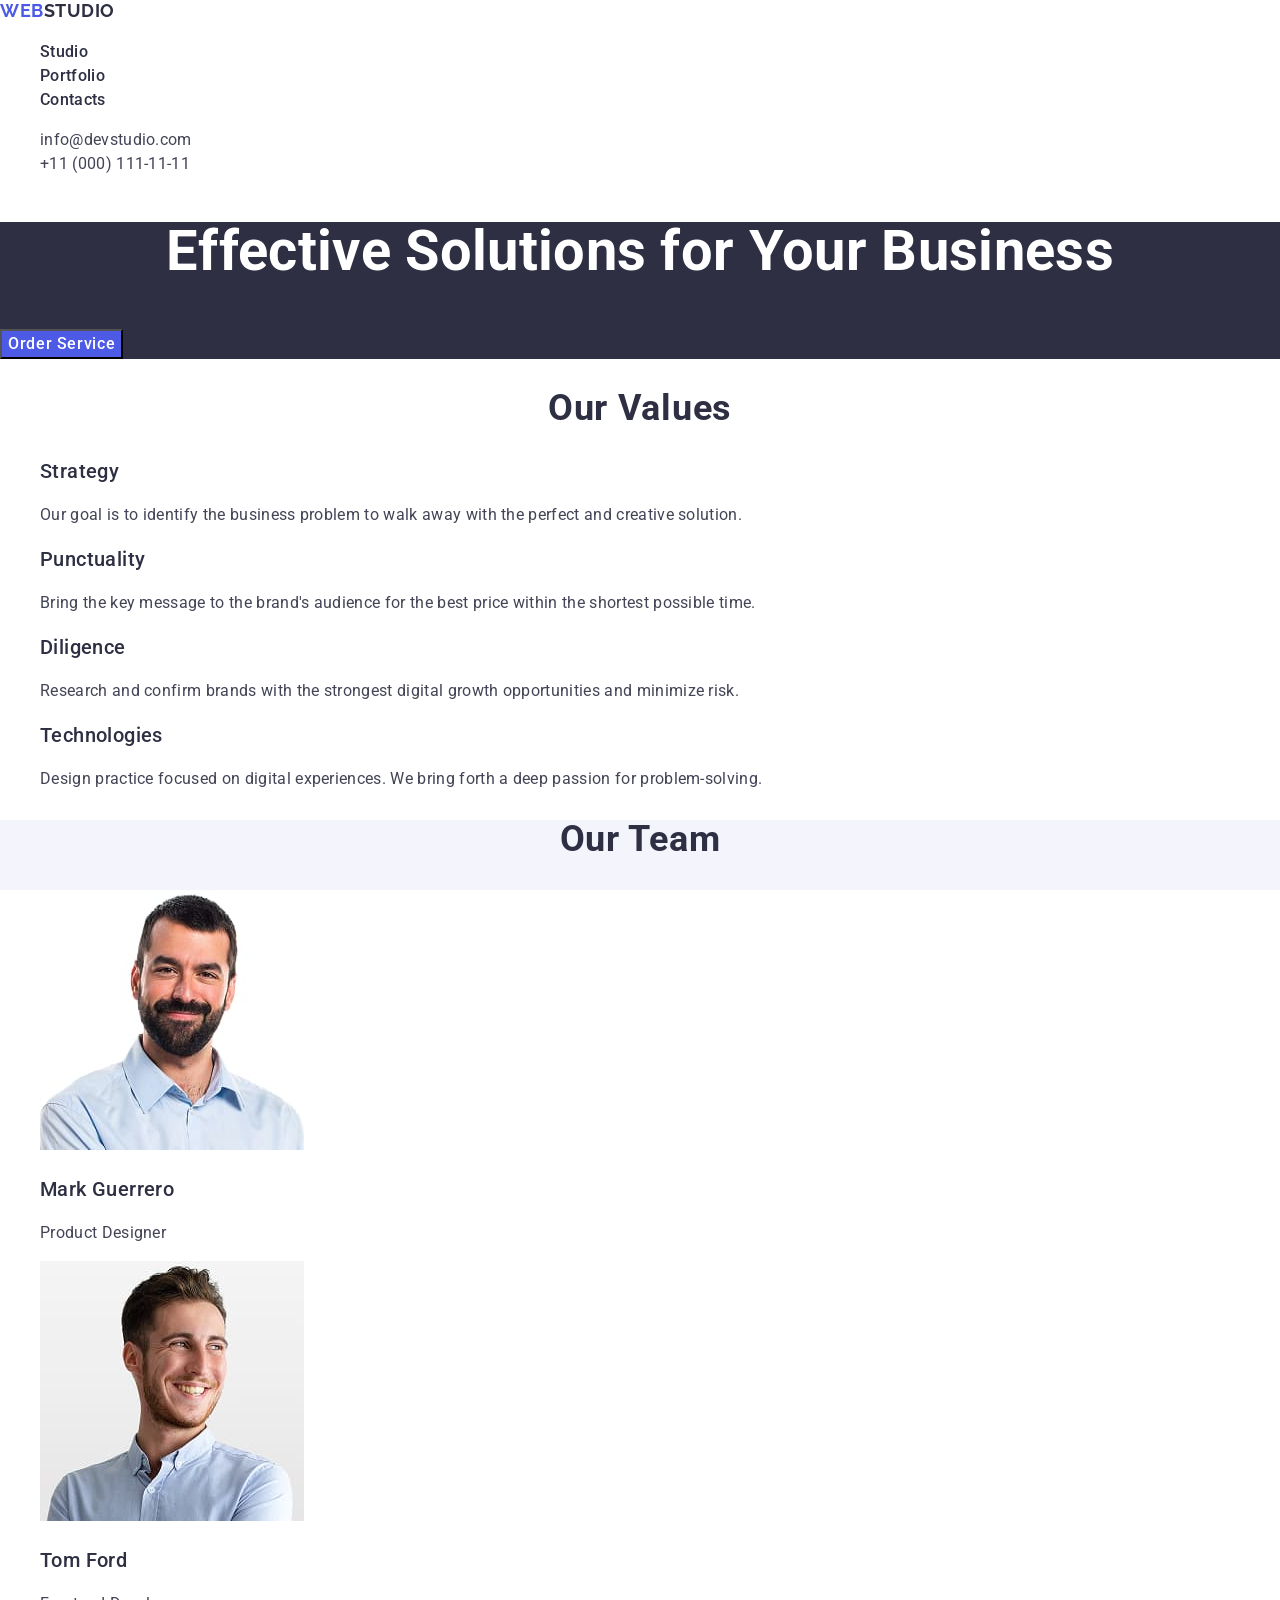
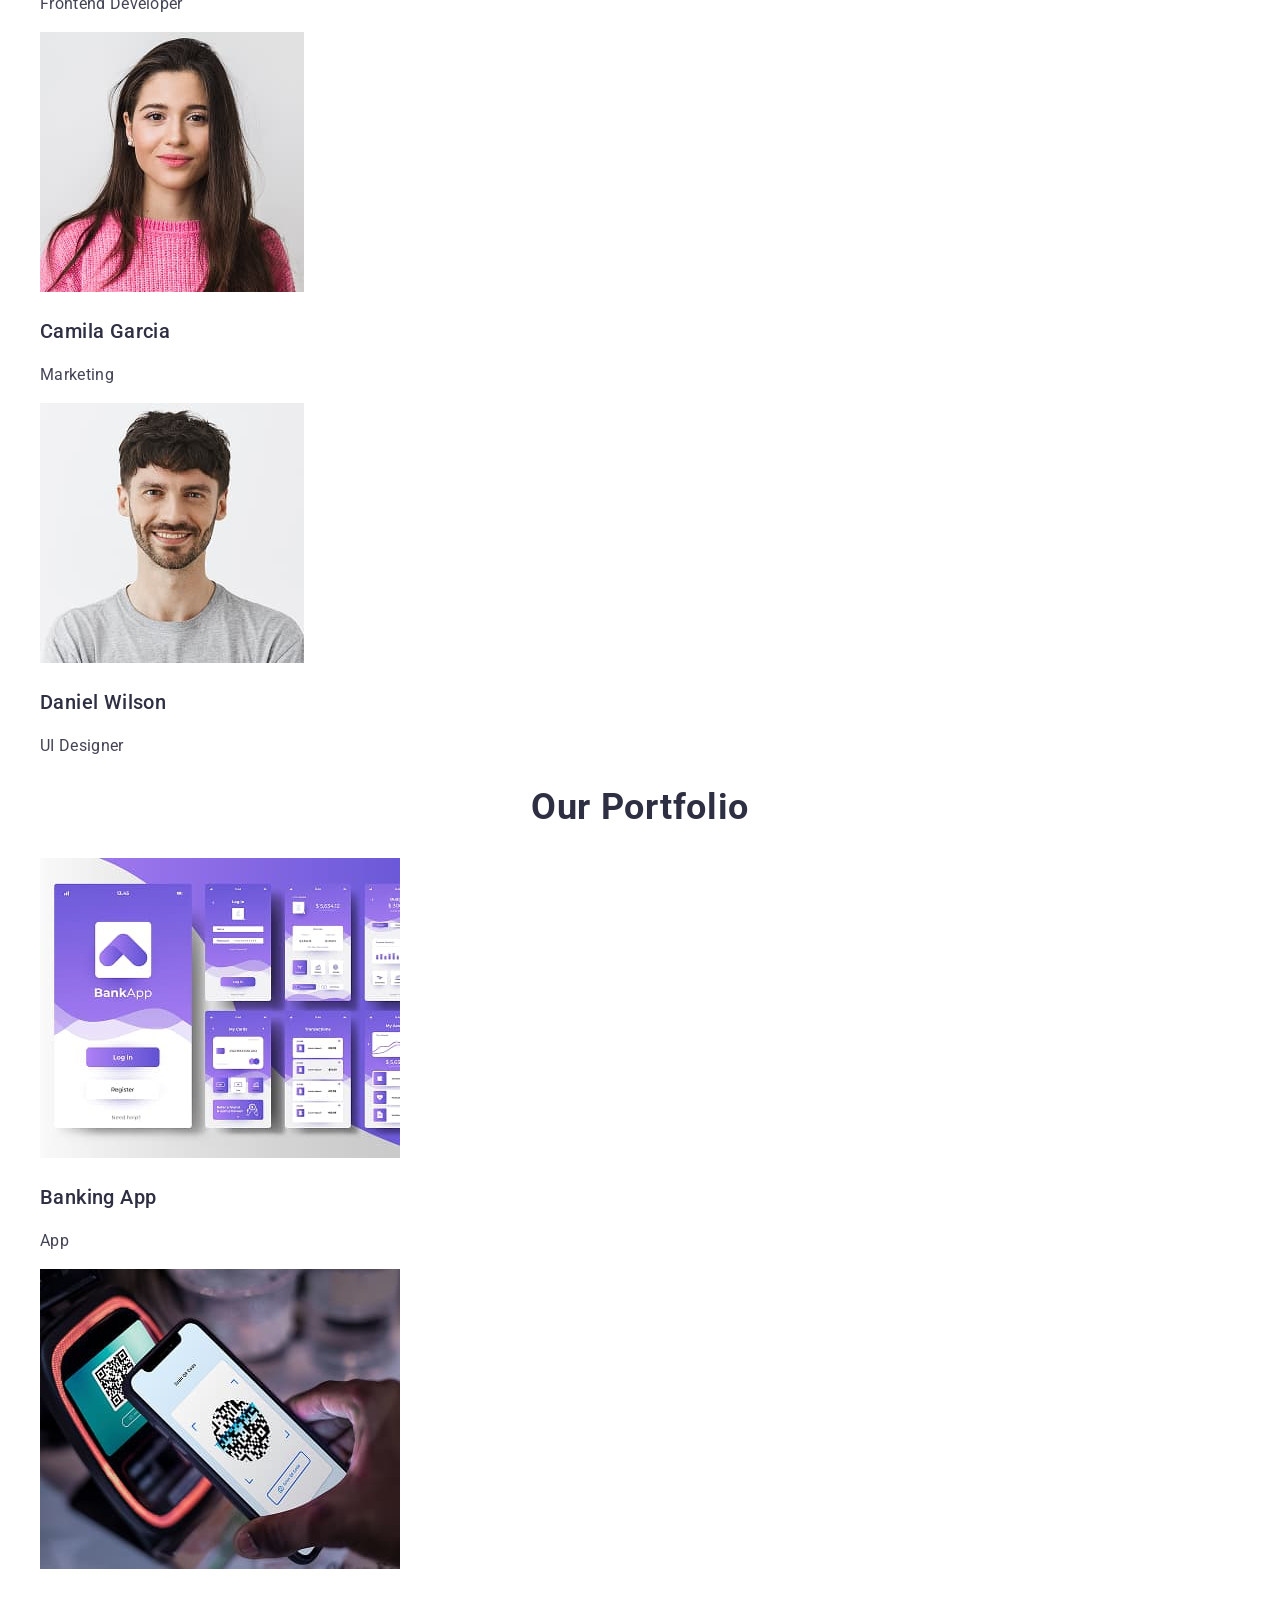
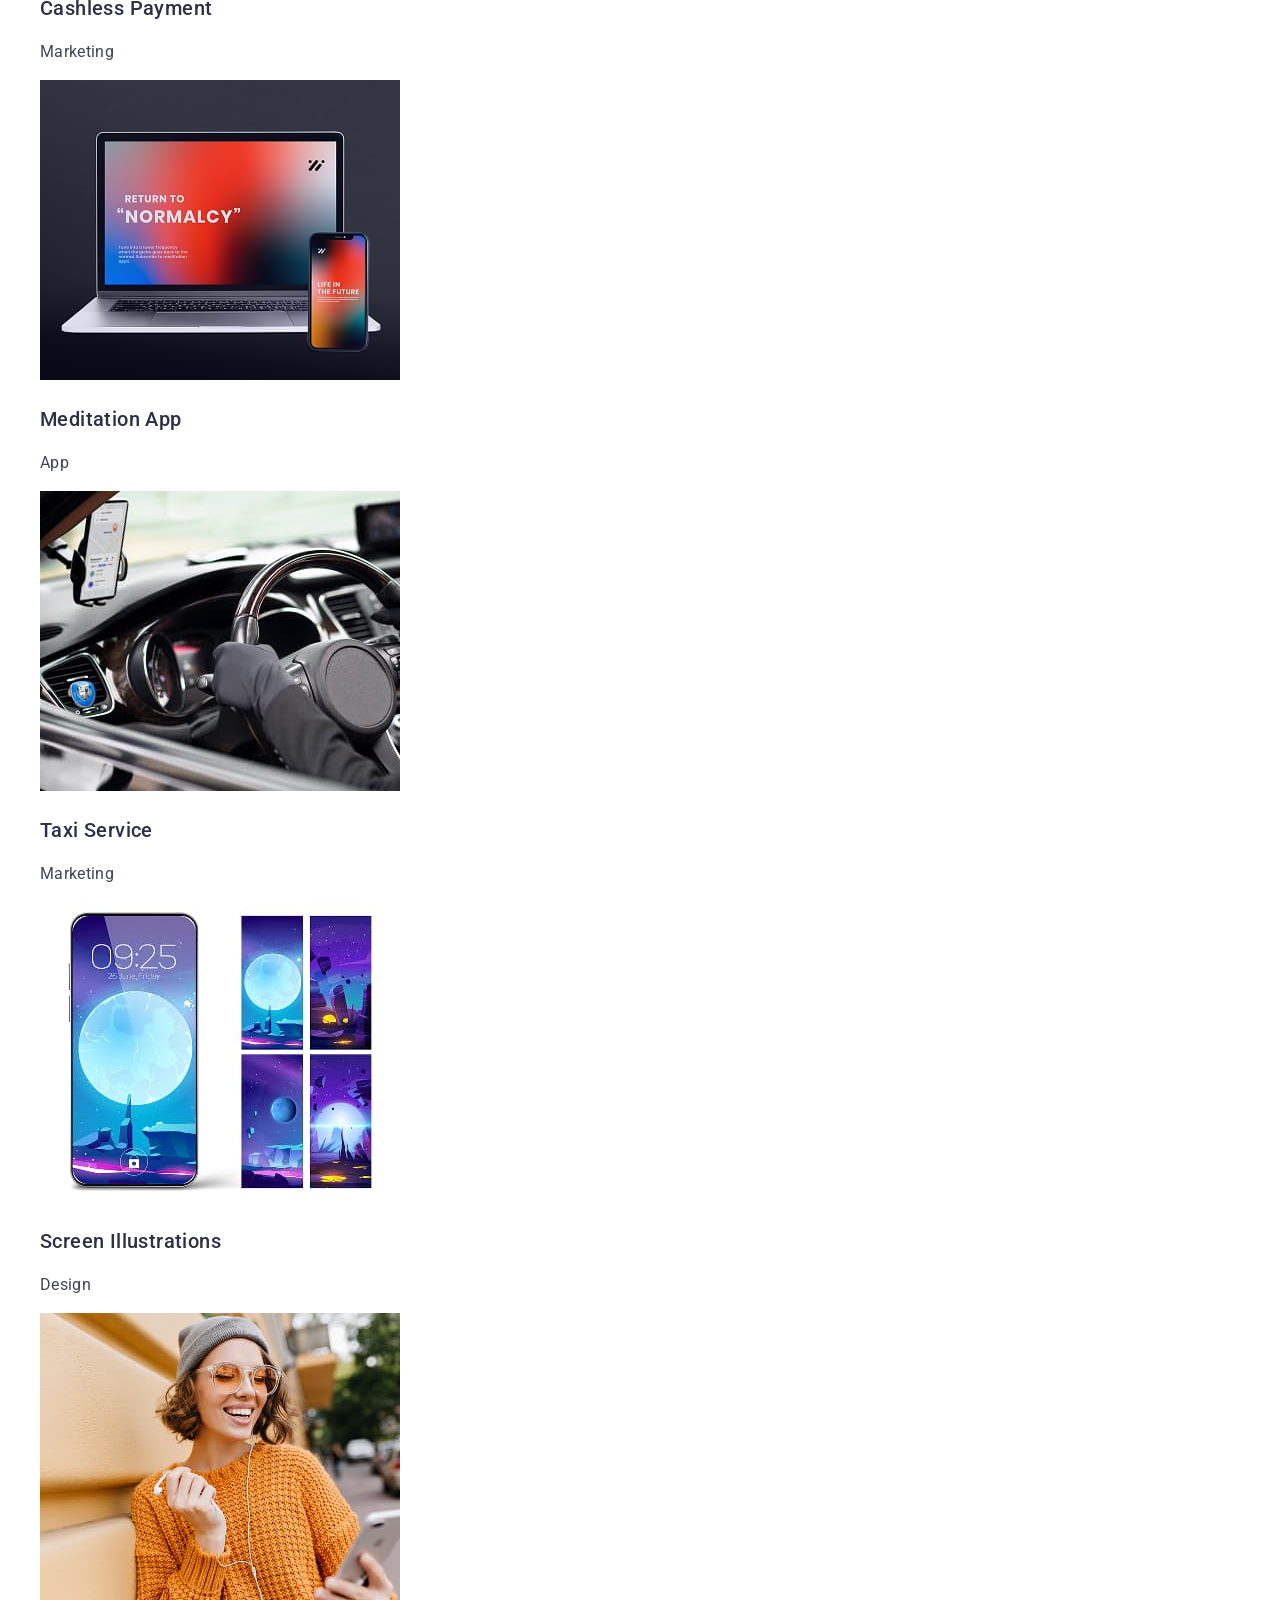
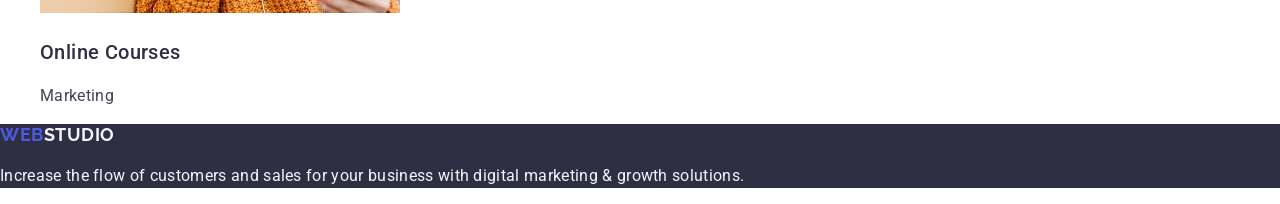
==== commit c92d5c50: "corrections" ====
--- a/index.html
+++ b/index.html
@@ -14,17 +14,17 @@
 
     <header class="header">
         <nav class="header-nav">
-            <a href="./index.html" class="logo"><span class="logo-span">Web</span>Studio</a>
+            <a href="./index.html" class="logo">Web<span class="logo-span">Studio</span></a>
             <ul class="list">
-                <li><a href="./index.html">Studio</a></li>
-                <li><a href="#">Portfolio</a></li>
-                <li><a href="#">Contacts</a></li>
+                <li class="list-item"><a href="./index.html" class="link">Studio</a></li>
+                <li class="list-item"><a href="" class="link">Portfolio</a></li>
+                <li class="list-item"><a href="" class="link">Contacts</a></li>
             </ul>
         </nav>
         <address class="header-address">
             <ul class="list">
-                <li><a href="mailto:info@devstudio.com">info@devstudio.com</a></li>
-                <li><a href="tel:+110001111111">+11 (000) 111-11-11</a></li>
+                <li class="list-item"><a href="mailto:info@devstudio.com" class="link">info@devstudio.com</a></li>
+                <li class="list-item"><a href="tel:+110001111111" class="link">+11 (000) 111-11-11</a></li>
             </ul>
         </address>
     </header>
@@ -40,84 +40,84 @@
         <section class="values-section">
             <!-- will be hidden later -->
             <h2 class="section-title">Our Values</h2>
-            <ul>
-                <li>
+            <ul class="list">
+                <li class="list-item">
                     <h3 class="sub-title">Strategy</h3>
-                    <p>Our goal is to identify the business problem to walk away with the perfect and creative solution.</p>
+                    <p class="text">Our goal is to identify the business problem to walk away with the perfect and creative solution.</p>
                 </li>
-                <li>
+                <li class="list-item">
                     <h3 class="sub-title">Punctuality</h3>
-                    <p>Bring the key message to the brand's audience for the best price within the shortest possible time.</p>
+                    <p class="text">Bring the key message to the brand's audience for the best price within the shortest possible time.</p>
                 </li>
-                <li>
+                <li class="list-item">
                     <h3 class="sub-title">Diligence</h3>
-                    <p>Research and confirm brands with the strongest digital growth opportunities and minimize risk.</p>
+                    <p class="text">Research and confirm brands with the strongest digital growth opportunities and minimize risk.</p>
                 </li>
-                <li>
+                <li class="list-item">
                     <h3 class="sub-title">Technologies</h3>
-                    <p>Design practice focused on digital experiences. We bring forth a deep passion for problem-solving.</p>
+                    <p class="text">Design practice focused on digital experiences. We bring forth a deep passion for problem-solving.</p>
                 </li>
             </ul>
         </section>
 
         <section class="team-section">
             <h2 class="section-title">Our Team</h2>
-            <ul>
-                <li>
+            <ul class="list">
+                <li class="list-item">
                     <img src="./images/mark-guerrero.jpg" alt="Mark Guerrero, Product Designer of the team" width="264">
                     <h3 class="sub-title">Mark Guerrero</h3>
-                    <p>Product Designer</p>
+                    <p class="text">Product Designer</p>
                 </li>
-                <li>
+                <li class="list-item">
                     <img src="./images/tom-ford.jpg" alt="Tom Ford, Frontend Developer, smiling" width="264">
                     <h3 class="sub-title">Tom Ford</h3>
-                    <p>Frontend Developer</p>
+                    <p class="text">Frontend Developer</p>
                 </li>
-                <li>
+                <li class="list-item">
                     <img src="./images/camila-garcia.jpg" alt="Camila Garcia, Marketing Specialist, wearing a pink sweater" width="264">
                     <h3 class="sub-title">Camila Garcia</h3>
-                    <p>Marketing</p>
+                    <p class="text">Marketing</p>
                 </li>
-                <li>
+                <li class="list-item">
                     <img src="./images/daniel-wilson.jpg" alt="Daniel Wilson, UI Designer, with short hair and a beard" width="264">
                     <h3 class="sub-title">Daniel Wilson</h3>
-                    <p>UI Designer</p>
+                    <p class="text">UI Designer</p>
                 </li>
             </ul>
         </section>
 
         <section class="portfolio-section">
             <h2 class="section-title">Our Portfolio</h2>
-            <ul>
-                <li>
+            <ul class="list">
+                <li class="list-item">
                     <img src="./images/banking-app.jpg" alt="Mobile banking app interface in purple tones" width="360">
                     <h3 class="sub-title">Banking App</h3>
                     <p>App</p>
                 </li>
-                <li>
+                <li class="list-item">
                     <img src="./images/cashless-payment.jpg" alt="Person making a payment using a QR code on a smartphone" width="360">
                     <h3 class="sub-title">Cashless Payment</h3>
                     <p>Marketing</p>
                 </li>
-                <li>
+                <li class="list-item">
                     <img src="./images/meditation-app.jpg" alt="Laptop and smartphone displaying a meditation app screen" width="360">
                     <h3 class="sub-title">Meditation App</h3>
-                    <p>App</p>
+                    <p class="text">App</p>
                 </li>
-                <li>
+                <li class="list-item">
                     <img src="./images/taxi-service.jpg" alt="Gloved hand holding a car steering wheel with navigation on" width="360">
                     <h3 class="sub-title">Taxi Service</h3>
-                    <p>Marketing</p>
+                    <p class="text">Marketing</p>
                 </li>
-                <li>
+                <li class="list-item">
                     <img src="./images/screen-illustrations.jpg" alt="Futuristic moon-themed illustration on a smartphone screen" width="360">
                     <h3 class="sub-title">Screen Illustrations</h3>
-                    <p>Design</p>
+                    <p class="text">Design</p>
                 </li>
-                <li>
+                <li class="list-item">
                     <img src="./images/online-courses.jpg" alt="Smiling woman in glasses and a beanie listening to an online course outdoors" width="360">
                     <h3 class="sub-title">Online Courses</h3>
-                    <p>Marketing</p>
+                    <p class="text">Marketing</p>
                 </li>
             </ul>
         </section>
@@ -126,8 +126,8 @@
 
 
     <footer class="footer">
-        <a href="./index.html" class="logo"><span class="logo-span">Web</span>Studio</a>
-        <p>Increase the flow of customers and sales for your business with digital marketing & growth solutions.</p>
+        <a href="./index.html" class="logo">Web<span class="logo-span">Studio</span></a>
+        <p class="text">Increase the flow of customers and sales for your business with digital marketing & growth solutions.</p>
     </footer>
 
 </body>
--- a/css/styles.css
+++ b/css/styles.css
@@ -19,7 +19,7 @@
     background-color: var(--whiteBackgroundColor);
     font-size: 16px;
     line-height: 1.5;
-    letter-spacing: 0.02px;
+    letter-spacing: 0.02em;
 }
 
 ul, ol {
@@ -32,14 +32,31 @@
 }
 
 .logo {
-    color: var(--darkColor);
+    color: var(--primaryBrandColor);
     font-family: "Raleway", sans-serif;
+    font-weight: 700;
+    font-size: 18px;
+    line-height: 1.17;
     text-transform: uppercase;
-    letter-spacing: 0.03px;
+    letter-spacing: 0.03em;
 }
 
 .logo-span {
-    color: var(--primaryBrandColor);
+    color: var(--darkColor);
+}
+
+.text {
+    font-size: 16px;
+    letter-spacing: 0.02em
+}
+
+.header .link:hover, 
+.header .link:focus {
+    color: var(--pressedStateColor);
+}
+
+.header-address {
+    font-style: normal;
 }
 
 .main-title {
@@ -55,7 +72,9 @@
     font-weight: 700;
     font-size: 36px;
     line-height: 1.11;
+    letter-spacing: 0.02em;
     text-align: center;
+    text-transform: capitalize;
 }
 
 .sub-title {
@@ -63,6 +82,8 @@
     font-weight: 500;
     font-size: 20px;
     line-height: 1.2;
+    letter-spacing: 0.02em;
+    text-transform: capitalize;
 }
 
 .header-nav .list {
@@ -78,8 +99,10 @@
     color: var(--whiteBackgroundColor);
     background-color: var(--primaryBrandColor);
     font-weight: 500;
-    letter-spacing: 0.04px;
+    line-height: 1.5;
+    letter-spacing: 0.04em;
     vertical-align: middle;
+    cursor: pointer;
 }
 
 .order-section .button:hover, 
@@ -91,11 +114,15 @@
     background-color: var(--lightColor);
 }
 
+.team-section .list {
+    background-color: var(--whiteBackgroundColor);
+}
+
 .footer {
     color: var(--lightColor);
     background-color: var(--darkColor);
 }
 
-.footer .logo {
-    color: inherit;
+.footer .logo-span {
+    color: var(--lightColor);
 }
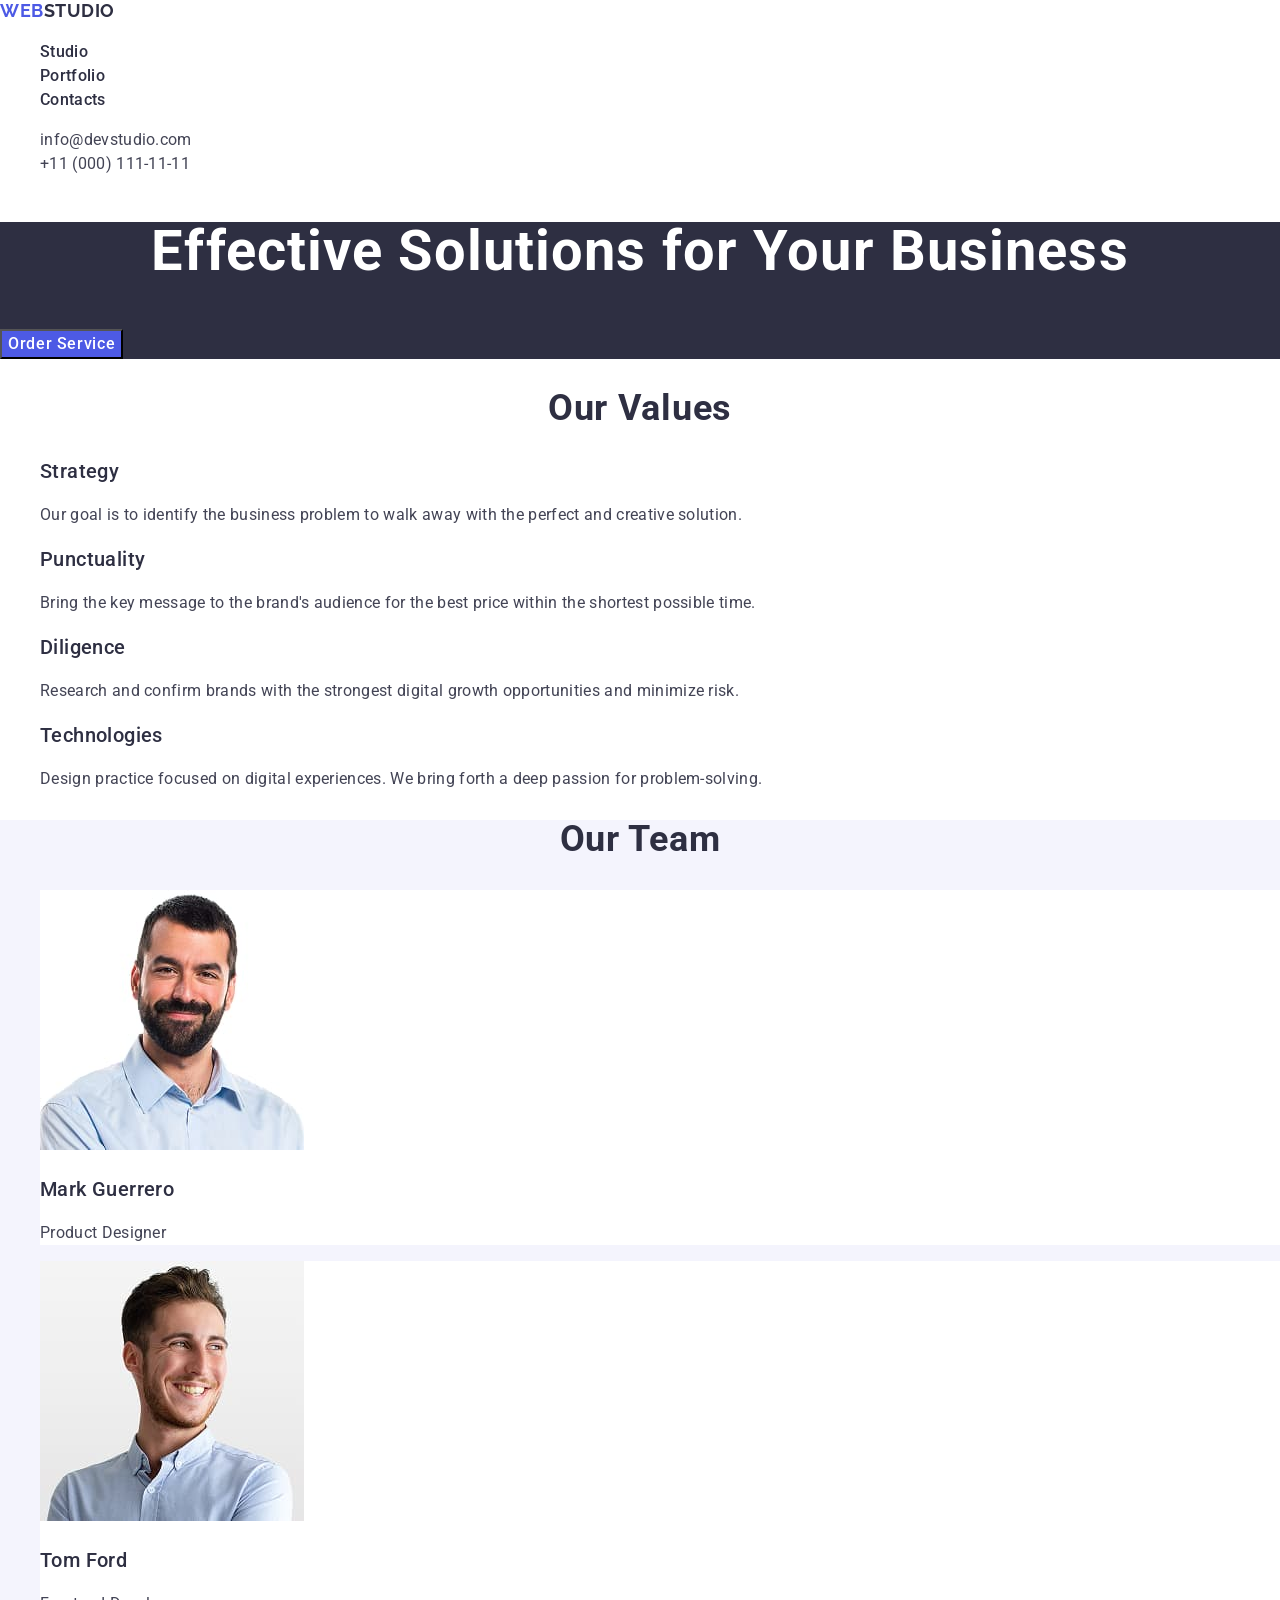
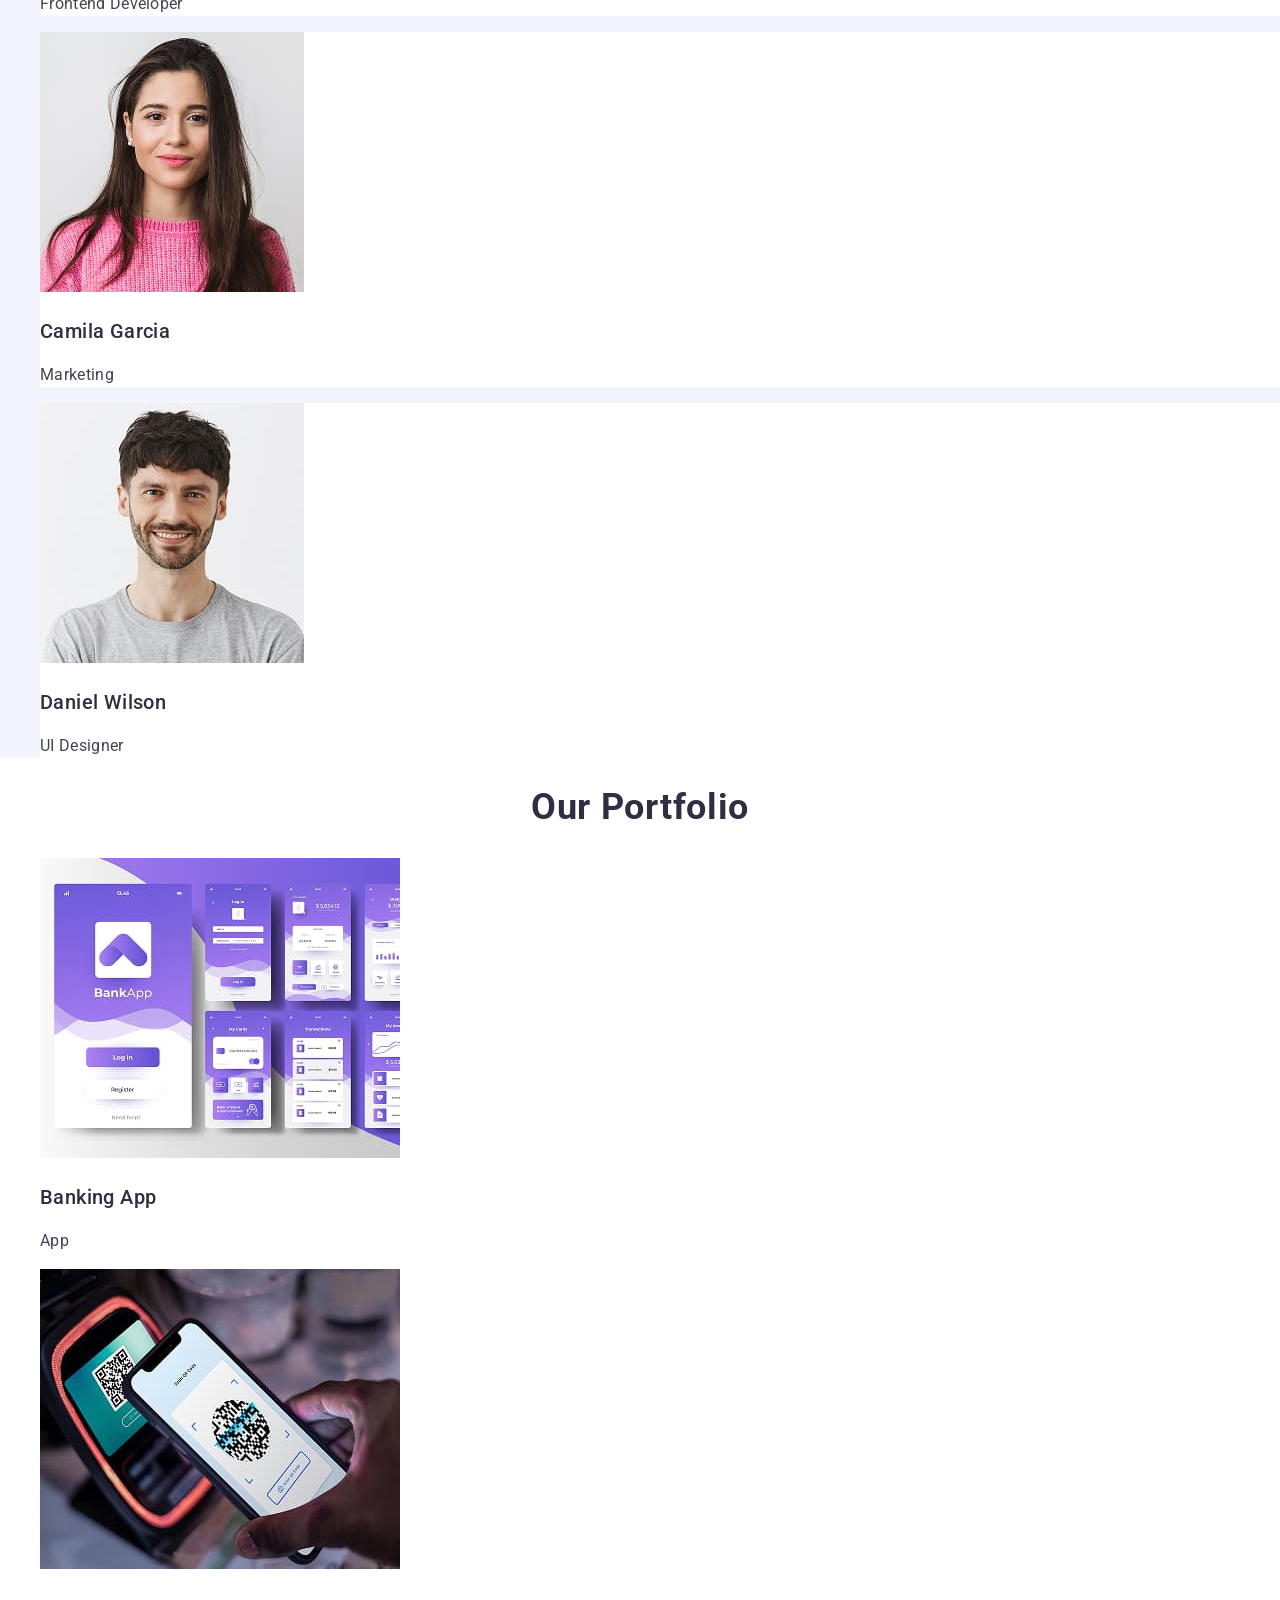
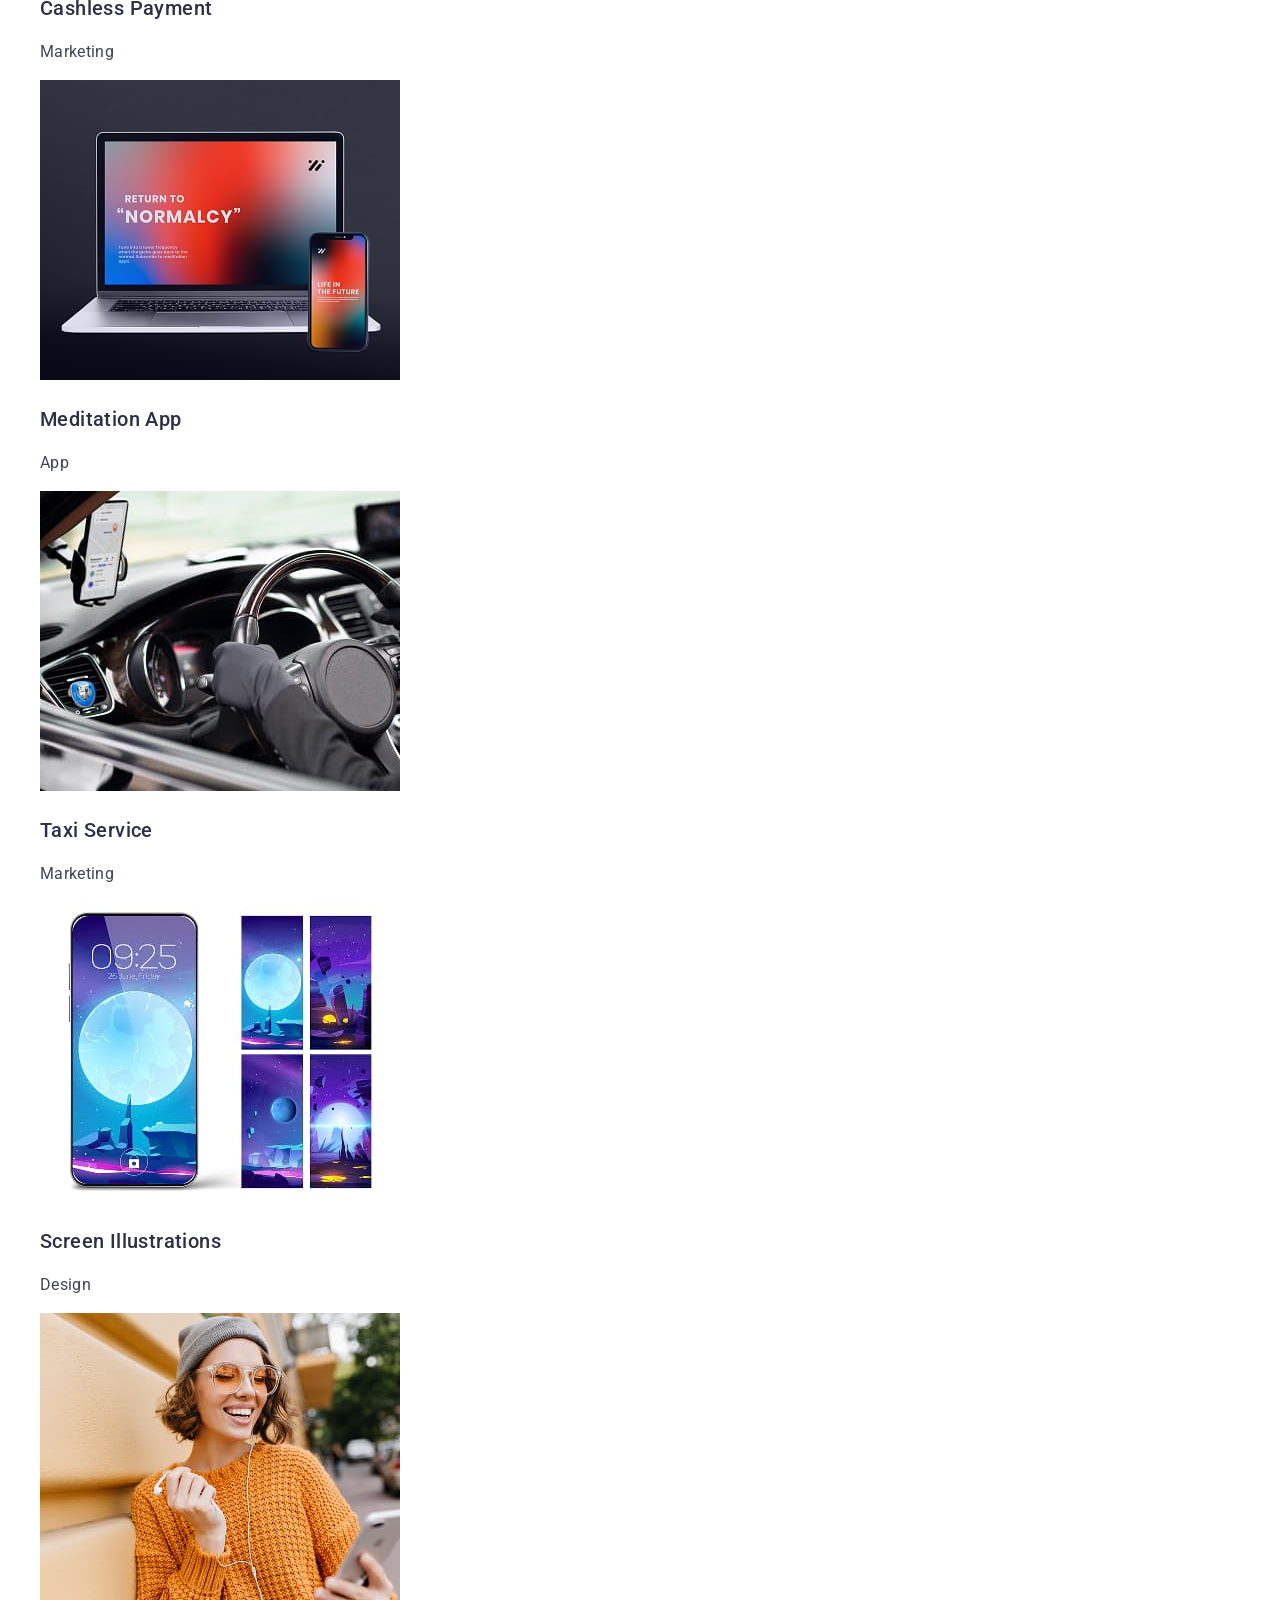
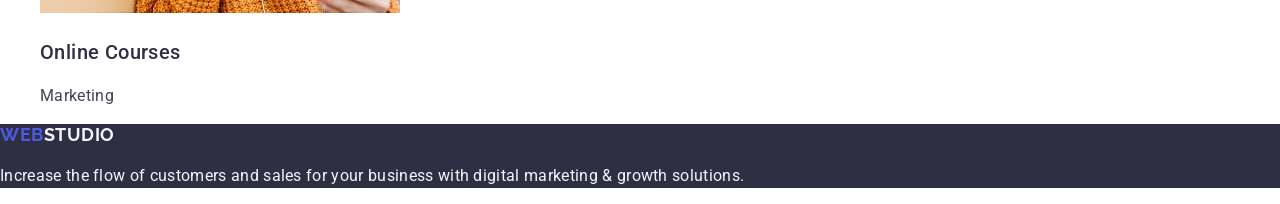
==== commit ca0c9c1c: "corrections #2" ====
--- a/index.html
+++ b/index.html
@@ -92,12 +92,12 @@
                 <li class="list-item">
                     <img src="./images/banking-app.jpg" alt="Mobile banking app interface in purple tones" width="360">
                     <h3 class="sub-title">Banking App</h3>
-                    <p>App</p>
+                    <p class="text">App</p>
                 </li>
                 <li class="list-item">
                     <img src="./images/cashless-payment.jpg" alt="Person making a payment using a QR code on a smartphone" width="360">
                     <h3 class="sub-title">Cashless Payment</h3>
-                    <p>Marketing</p>
+                    <p class="text">Marketing</p>
                 </li>
                 <li class="list-item">
                     <img src="./images/meditation-app.jpg" alt="Laptop and smartphone displaying a meditation app screen" width="360">
--- a/css/styles.css
+++ b/css/styles.css
@@ -64,6 +64,7 @@
     font-weight: 700;
     font-size: 56px;
     line-height: 1.07;
+    letter-spacing: 0.02em;
     text-align: center;
 }
 
@@ -114,7 +115,7 @@
     background-color: var(--lightColor);
 }
 
-.team-section .list {
+.team-section .list-item {
     background-color: var(--whiteBackgroundColor);
 }
 
